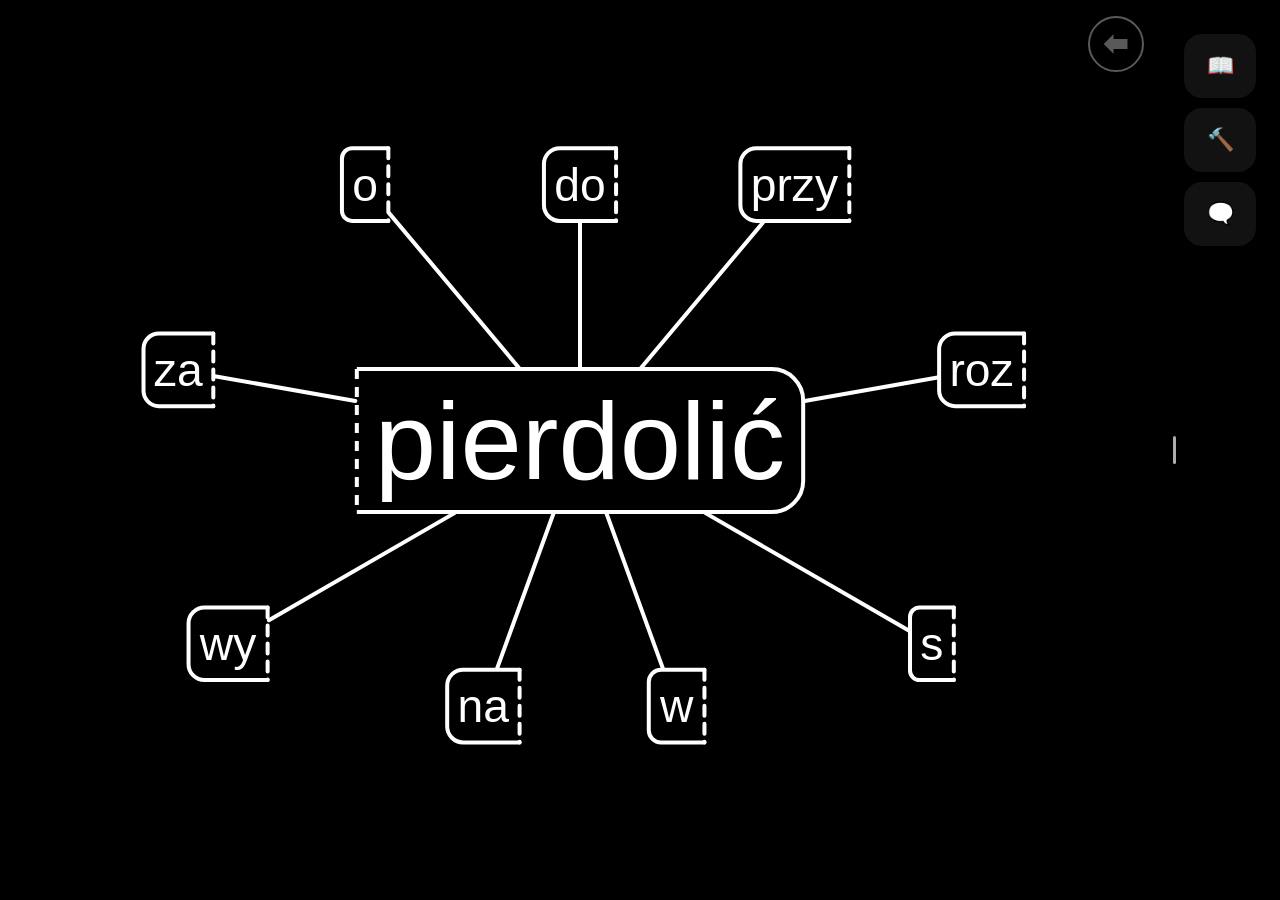
==== index.html @ 29bf18f7 "overhaul design + make responsive" ====
<!doctype html>
<html lang="en">
  <head>
    <meta charset="utf-8">
    <meta name="viewport" content="width=device-width, initial-scale=1">
    <meta name="theme-color" content="#000000">
    <title>Pierdolić</title>
    <style>
      html,
      body {
        width: 100%;
        height: 100%;
        margin: 0;
      }

      body {
        display: flex;
        overflow: hidden;
        background: #000;
      }

      :root {
        --sheet-width: min(560px, calc(100vw - 28px));
        --tray-height: 64px;
        --sheet-tray-gap: 10px;
        --nav-button-size: 56px;
        --visualization-control-gap: 16px;
        --visualization-width: 100vw;
        --visualization-height: 100vh;
      }

      .controls {
        position: fixed;
        top: calc(var(--visualization-control-gap) + env(safe-area-inset-top));
        left: calc(var(--visualization-width) - var(--nav-button-size) - var(--visualization-control-gap));
        z-index: 1;
        display: flex;
        align-items: center;
        gap: 12px;
      }

      .nav-button {
        display: inline-flex;
        align-items: center;
        justify-content: center;
        width: var(--nav-button-size);
        height: var(--nav-button-size);
        padding: 0;
        border: 2px solid #fff;
        border-radius: 999px;
        background: #000;
        color: #fff;
        font: inherit;
        font-size: 34px;
        line-height: 1;
        cursor: pointer;
      }

      .nav-button-icon {
        display: block;
        width: calc(var(--nav-button-size) * 0.46);
        height: calc(var(--nav-button-size) * 0.46);
        background: currentColor;
        -webkit-mask: url("arrow.svg") center / contain no-repeat;
        mask: url("arrow.svg") center / contain no-repeat;
      }

      .nav-button[disabled] {
        opacity: 0.35;
        cursor: default;
      }

      svg {
        width: 100%;
        height: 100%;
        display: block;
        background: #000;
      }

      text {
        fill: #fff;
        font-family: sans-serif;
      }

      .orbit-label-group {
        cursor: pointer;
      }

      .label-stem {
        stroke: #fff;
        stroke-linecap: round;
      }

      .label-badge-fill {
        fill: #000;
      }

      .label-badge-solid {
        fill: none;
        stroke: #fff;
        stroke-width: 4;
        stroke-linecap: round;
        stroke-linejoin: round;
        vector-effect: non-scaling-stroke;
      }

      .label-badge-dashed {
        fill: none;
        stroke: #fff;
        stroke-width: 4;
        stroke-linecap: round;
        stroke-dasharray: 10 8;
        vector-effect: non-scaling-stroke;
      }

      .word-bbox-edge {
        fill: none;
        stroke: #fff;
        stroke-width: 4;
        vector-effect: non-scaling-stroke;
      }

      .word-bbox-gap {
        fill: none;
        stroke: #000;
        stroke-width: 8;
        stroke-linecap: square;
        vector-effect: non-scaling-stroke;
      }

      .debug-shape {
        fill: none;
        pointer-events: none;
        vector-effect: non-scaling-stroke;
      }

      .debug-point {
        pointer-events: none;
        vector-effect: non-scaling-stroke;
      }

      .gloss-sheet {
        position: fixed;
        left: 50%;
        bottom: calc(var(--tray-height) + env(safe-area-inset-bottom) + var(--sheet-tray-gap));
        z-index: 2;
        width: var(--sheet-width);
        max-height: min(34vh, 280px);
        padding: 0 18px 18px;
        border: 2px solid rgba(255, 255, 255, 0.86);
        border-radius: 24px;
        background: rgba(0, 0, 0, 0.88);
        color: #fff;
        box-sizing: border-box;
        display: flex;
        flex-direction: column;
        transform: translateX(-50%);
        transition: transform 180ms ease;
        box-shadow: 0 18px 60px rgba(0, 0, 0, 0.5);
        overflow: hidden;
        will-change: transform;
        -webkit-backdrop-filter: blur(12px);
        backdrop-filter: blur(12px);
      }

      .gloss-sheet.is-peeking {
        transform: translateX(-50%) translateY(calc(100% - 38px));
      }

      .gloss-sheet.is-dragging {
        transition: none;
      }

      .gloss-sheet-handle {
        display: block;
        width: 44px;
        height: 20px;
        margin: 0 auto 14px;
        padding: 0;
        border: 0;
        background: transparent;
        cursor: pointer;
        flex: 0 0 auto;
        position: relative;
        z-index: 4;
        touch-action: none;
        user-select: none;
      }

      .gloss-sheet-handle::before {
        content: "";
        display: block;
        width: 44px;
        height: 4px;
        margin: 8px 0;
        border-radius: 999px;
        background: rgba(255, 255, 255, 0.66);
      }

      .gloss-sheet.is-dragging .gloss-sheet-handle {
        cursor: grabbing;
      }

      .desktop-inspector-toggle,
      .desktop-inspector-nav {
        display: none;
      }

      #gloss-sheet-body {
        min-height: 0;
        overflow-y: auto;
        padding-right: 2px;
      }

      .gloss-list {
        display: grid;
        gap: 8px;
        padding: 0;
        margin: 0;
        list-style: none;
        font: 400 clamp(15px, 4vw, 18px) / 1.35 sans-serif;
      }

      .gloss-list li {
        padding: 9px 11px;
        border: 1px solid rgba(255, 255, 255, 0.2);
        border-radius: 10px;
        background: rgba(255, 255, 255, 0.07);
      }

      .gloss-empty {
        margin: 0;
        color: rgba(255, 255, 255, 0.68);
        font: 400 16px / 1.4 sans-serif;
      }

      .sheet-section-header {
        display: flex;
        align-items: center;
        justify-content: space-between;
        gap: 12px;
        margin: 0 0 12px;
      }

      .sheet-section-title {
        margin: 0;
        font: 700 18px / 1.2 sans-serif;
      }

      .formation-stack {
        display: grid;
        gap: 10px;
        font: 400 clamp(15px, 4vw, 18px) / 1.35 sans-serif;
      }

      .formation-change {
        padding: 11px 12px;
        border: 1px solid rgba(255, 255, 255, 0.2);
        border-radius: 10px;
        background: rgba(255, 255, 255, 0.07);
      }

      .formation-token {
        display: block;
        margin: 0 0 6px;
        font: 700 clamp(22px, 6vw, 30px) / 1.05 sans-serif;
      }

      .formation-explanation {
        margin: 0;
      }

      .formation-extra {
        margin: 8px 0 0;
        color: rgba(255, 255, 255, 0.78);
      }

      .formation-meta {
        margin: 10px 0 0;
        padding-top: 8px;
        border-top: 1px solid rgba(255, 255, 255, 0.14);
        color: rgba(255, 255, 255, 0.62);
        font-size: 13px;
        line-height: 1.35;
      }

      .formation-tags {
        display: flex;
        flex-wrap: wrap;
        gap: 6px;
        margin: 8px 0 0;
      }

      .formation-tag {
        padding: 3px 8px;
        border-radius: 999px;
        background: rgba(255, 255, 255, 0.12);
      }

      .example-stack {
        display: grid;
        gap: 10px;
        font: 400 clamp(15px, 4vw, 18px) / 1.35 sans-serif;
      }

      .example-card {
        padding: 11px 12px;
        border: 1px solid rgba(255, 255, 255, 0.2);
        border-radius: 10px;
        background: rgba(255, 255, 255, 0.07);
      }

      .example-card strong {
        display: block;
        margin: 0 0 8px;
      }

      .example-translation-toggle {
        display: flex;
        flex: 0 0 auto;
        width: 132px;
        margin: 0;
        padding: 2px;
        border: 1px solid rgba(255, 255, 255, 0.78);
        border-radius: 999px;
        box-sizing: border-box;
        background: rgba(255, 255, 255, 0.06);
      }

      .example-translation-option {
        flex: 1 1 0;
        min-height: 24px;
        padding: 0 4px;
        border: 0;
        border-radius: 999px;
        background: transparent;
        color: #fff;
        font-family: sans-serif;
        font-size: 12px;
        font-weight: 700;
        cursor: pointer;
      }

      .example-translation-option.is-active {
        background: #fff;
        color: #000;
      }

      .example-translation-text {
        margin: 0;
        line-height: 1.45;
      }

      .bottom-tray {
        position: fixed;
        left: 0;
        right: 0;
        bottom: 0;
        z-index: 3;
        min-height: calc(var(--tray-height) + env(safe-area-inset-bottom));
        padding: 8px 0 calc(8px + env(safe-area-inset-bottom));
        box-sizing: border-box;
        background: rgba(0, 0, 0, 0.94);
        border-top: 1px solid rgba(255, 255, 255, 0.16);
      }

      .bottom-tray-inner {
        display: flex;
        align-items: center;
        justify-content: space-around;
        width: var(--sheet-width);
        height: 48px;
        margin: 0 auto;
      }

      .tray-icon {
        display: inline-flex;
        align-items: center;
        justify-content: center;
        width: 48px;
        height: 48px;
        padding: 0;
        border: 0;
        border-radius: 999px;
        background: transparent;
        color: #fff;
        font-size: 28px;
        line-height: 1;
        cursor: pointer;
      }

      .tray-icon.is-active {
        background: rgba(255, 255, 255, 0.12);
      }

      .tray-icon[disabled] {
        opacity: 0.45;
        cursor: default;
      }

      @media (max-width: 640px) {
        :root {
          --sheet-width: calc(100vw - 20px);
          --nav-button-size: 48px;
          --visualization-control-gap: 12px;
        }

        .controls {
          gap: 10px;
        }

        .nav-button {
          font-size: 28px;
        }

        .gloss-sheet {
          max-height: 38vh;
          padding: 0 14px 16px;
          border-radius: 20px;
        }
      }

      @media (min-width: 1024px) and (hover: hover) and (pointer: fine) {
        :root {
          --desktop-inspector-width: clamp(380px, 30vw, 520px);
          --desktop-inspector-rail-width: 72px;
          --desktop-inspector-edge-gap: 24px;
          --visualization-sidebar-gap: 24px;
          --visualization-width: calc(
            100vw -
            var(--desktop-inspector-rail-width) -
            var(--desktop-inspector-edge-gap) -
            var(--visualization-sidebar-gap)
          );
        }

        .bottom-tray {
          display: none;
        }

        .gloss-sheet {
          left: auto;
          right: 24px;
          top: var(--desktop-inspector-edge-gap);
          bottom: var(--desktop-inspector-edge-gap);
          width: var(--desktop-inspector-width);
          max-height: none;
          height: auto;
          padding: 0;
          border: 0;
          border-radius: 0;
          background: transparent;
          transform: none;
          transition: width 180ms ease;
          box-shadow: none;
          overflow: visible;
          -webkit-backdrop-filter: none;
          backdrop-filter: none;
        }

        .gloss-sheet.has-desktop-expanded-panel {
          top: var(--desktop-inspector-edge-gap);
          bottom: var(--desktop-inspector-edge-gap);
          height: auto;
        }

        .gloss-sheet.is-peeking,
        .gloss-sheet.is-dragging {
          transform: none;
        }

        .gloss-sheet.is-desktop-dragging {
          transition: none;
        }

        .gloss-sheet-handle {
          display: none;
        }

        .desktop-inspector-toggle {
          position: absolute;
          left: -18px;
          top: 50%;
          transform: translateY(-50%);
          display: flex;
          align-items: center;
          justify-content: center;
          width: 16px;
          height: 64px;
          padding: 0;
          border: 0;
          border-radius: 999px;
          background: transparent;
          color: #fff;
          cursor: pointer;
          touch-action: none;
          user-select: none;
        }

        .desktop-inspector-toggle::before {
          content: "";
          display: block;
          width: 3px;
          height: 28px;
          border-radius: 999px;
          background: rgba(255, 255, 255, 0.68);
        }

        .desktop-inspector-nav {
          display: flex;
          flex: 1 1 auto;
          flex-direction: column;
          gap: 10px;
          min-height: 0;
          height: 100%;
          max-height: none;
          padding: 10px 0;
          box-sizing: border-box;
          overflow: hidden;
        }

        .gloss-sheet.has-desktop-expanded-panel .desktop-inspector-nav {
          height: 100%;
          max-height: none;
        }

        .desktop-inspector-section {
          display: flex;
          flex: 0 0 auto;
          flex-direction: column;
          gap: 0;
          min-height: 0;
          border-radius: 18px;
          background: rgba(255, 255, 255, 0.07);
          box-sizing: border-box;
          overflow: hidden;
          -webkit-backdrop-filter: blur(12px);
          backdrop-filter: blur(12px);
        }

        .desktop-inspector-section.has-expanded {
          flex: 1 1 0;
        }

        .desktop-inspector-header {
          display: flex;
          align-items: center;
          gap: 8px;
          padding: 8px;
        }

        .desktop-inspector-section.has-expanded .desktop-inspector-header {
          background: rgba(255, 255, 255, 0.12);
        }

        .desktop-inspector-tab {
          display: flex;
          align-items: center;
          gap: 12px;
          flex: 1 1 auto;
          width: auto;
          min-height: 48px;
          padding: 0 12px;
          border: 0;
          border-radius: 12px;
          background: transparent;
          color: #fff;
          cursor: pointer;
          text-align: left;
        }

        .desktop-inspector-tab.is-active {
          background: transparent;
        }

        .desktop-inspector-icon {
          display: inline-flex;
          align-items: center;
          justify-content: center;
          flex: 0 0 36px;
          width: 36px;
          height: 36px;
          border-radius: 999px;
          font-size: 22px;
          line-height: 1;
        }

        .desktop-inspector-label {
          overflow: hidden;
          font: 700 15px / 1.2 sans-serif;
          white-space: nowrap;
          opacity: 1;
          transition: opacity 160ms ease;
        }

        .desktop-inspector-actions {
          display: none;
          flex: 0 0 auto;
        }

        .desktop-inspector-section.has-expanded .desktop-inspector-actions {
          display: flex;
        }

        .desktop-inspector-actions .example-translation-toggle {
          width: 126px;
        }

        .desktop-inspector-panel {
          flex: 0 1 auto;
          min-height: 0;
          max-height: 0;
          margin: 0;
          padding: 0 12px;
          opacity: 0;
          overflow: hidden;
          pointer-events: none;
          transition:
            max-height 180ms ease,
            margin 180ms ease,
            opacity 180ms ease;
        }

        .desktop-inspector-panel.is-expanded {
          flex: 1 1 auto;
          max-height: none;
          margin: 0 0 14px;
          padding-top: 10px;
          opacity: 1;
          overflow-y: auto;
          pointer-events: auto;
        }

        .gloss-sheet.is-desktop-collapsed {
          width: var(--desktop-inspector-rail-width);
        }

        .gloss-sheet.is-desktop-collapsed .desktop-inspector-header {
          padding: 8px;
        }

        .gloss-sheet.is-desktop-collapsed .desktop-inspector-tab {
          justify-content: center;
          gap: 0;
          padding: 0;
        }

        .gloss-sheet.is-desktop-collapsed .desktop-inspector-label {
          width: 0;
          opacity: 0;
        }

        .gloss-sheet.is-desktop-collapsed .desktop-inspector-actions {
          display: none;
        }

        .gloss-sheet.is-desktop-collapsed .desktop-inspector-panel,
        #gloss-sheet-body {
          display: none;
        }

        .gloss-list,
        .formation-stack,
        .example-stack {
          font-size: 16px;
        }

        .formation-token {
          font-size: 26px;
        }
      }
    </style>
    <script>
      window.addEventListener("load", async function () {
        var rootVerbNode = {
          variant:
            document.getElementById("hello-stem").textContent.trim() +
            document.getElementById("hello-suffix").textContent.trim(),
          children: []
        };
        var focusedVerbNode = rootVerbNode;
        var orbitEntries = [];
        var midpointBias = 0.5;
        var debugEnabled = false;
        var activeSheetMode = "glosses";
        var exampleTranslationMode = "natural";
        var badgeCornerRadiusRatio = 0.22;
        var glossSheetExpanded = false;
        var desktopInspectorExpanded = false;
        var desktopExpandedModes = {
          glosses: false,
          prefix: false,
          examples: false
        };
        var desktopInspectorDrag = null;
        var desktopInspectorTransitionCleanup = null;
        var ignoreNextDesktopInspectorClick = false;
        var glossSheetDrag = null;
        var glossSheetTransitionCleanup = null;
        var ignoreNextGlossSheetClick = false;
        var lexicalIndex = new Map();
        var prefixGuideIndex = {};
        var debugColors = [
          "#4ddcff",
          "#ffb347",
          "#8dff7a",
          "#ff8fab",
          "#b794f4",
          "#f6e05e",
          "#63b3ed",
          "#f687b3"
        ];
        var lastLayout = null;
        var resizeFrame = null;
        var sheetLayoutFrame = null;

        async function loadVerbData() {
          var response = await fetch("data/reduced-verb-data.json");
          var data;

          if (!response.ok) {
            throw new Error("Failed to load reduced verb data: " + response.status);
          }

          data = await response.json();

          return data;
        }

        async function loadLexicalData() {
          var response = await fetch("data/verb-data.json");
          var data;

          if (!response.ok) {
            throw new Error("Failed to load verb data: " + response.status);
          }

          data = await response.json();

          return data;
        }

        async function loadPrefixGuideData() {
          var response = await fetch("data/prefix-guide.json");
          var data;

          if (!response.ok) {
            throw new Error("Failed to load prefix guide data: " + response.status);
          }

          data = await response.json();

          return data;
        }

        function indexLexicalData(node) {
          if (!node || typeof node !== "object") {
            return;
          }

          if (typeof node.lemma === "string" && node.lemma) {
            lexicalIndex.set(node.lemma, node);
          }

          (Array.isArray(node.children) ? node.children : []).forEach(indexLexicalData);
        }

        function linkVerbTree(node, parentNode) {
          if (!node || typeof node !== "object") {
            return;
          }

          node.parentVerbNode = parentNode || null;

          (Array.isArray(node.children) ? node.children : []).forEach(function (childNode) {
            linkVerbTree(childNode, node);
          });
        }

        function createSvgElement(tagName, attributes) {
          var element = document.createElementNS("http://www.w3.org/2000/svg", tagName);

          Object.keys(attributes).forEach(function (name) {
            element.setAttribute(name, attributes[name]);
          });

          return element;
        }

        function rectFromBBox(bbox) {
          return {
            minX: bbox.x,
            maxX: bbox.x + bbox.width,
            minY: bbox.y,
            maxY: bbox.y + bbox.height
          };
        }

        function getPointOnRay(originX, originY, directionX, directionY, distance) {
          return {
            x: originX + directionX * distance,
            y: originY + directionY * distance
          };
        }

        function getRectExitDistanceFromCenter(directionX, directionY, rect) {
          return getRayExitDistanceFromRect(0, 0, directionX, directionY, rect);
        }

        function getBadgeShapeData(width, height, cornerRadius, orientation, styleVariant) {
          var halfWidth = width / 2;
          var halfHeight = height / 2;
          var radius = Math.min(cornerRadius, halfWidth, halfHeight);
          var left = -halfWidth;
          var right = halfWidth;
          var top = -halfHeight;
          var bottom = halfHeight;
          var isSuffixBadge = orientation === "suffix";

          if (styleVariant === "substitution") {
            return {
              left: left,
              right: right,
              top: top,
              bottom: bottom,
              width: width,
              height: height,
              radius: 0,
              fillPath:
                "M " +
                left +
                " " +
                top +
                " H " +
                right +
                " V " +
                bottom +
                " H " +
                left +
                " Z",
              solidPath: "",
              dashedPath:
                "M " +
                left +
                " " +
                top +
                " H " +
                right +
                " M " +
                left +
                " " +
                bottom +
                " H " +
                right,
              fitRect: {
                minX: left,
                maxX: right,
                minY: top,
                maxY: bottom
              },
              collisionRadius: Math.sqrt(width * width + height * height) / 2
            };
          }

          if (styleVariant === "substitution-terminal") {
            return {
              left: left,
              right: right,
              top: top,
              bottom: bottom,
              width: width,
              height: height,
              radius: radius,
              fillPath:
                "M " +
                left +
                " " +
                top +
                " H " +
                (right - radius) +
                " A " +
                radius +
                " " +
                radius +
                " 0 0 1 " +
                right +
                " " +
                (top + radius) +
                " V " +
                (bottom - radius) +
                " A " +
                radius +
                " " +
                radius +
                " 0 0 1 " +
                (right - radius) +
                " " +
                bottom +
                " H " +
                left +
                " Z",
              solidPath:
                "M " +
                (right - radius) +
                " " +
                top +
                " A " +
                radius +
                " " +
                radius +
                " 0 0 1 " +
                right +
                " " +
                (top + radius) +
                " V " +
                (bottom - radius) +
                " A " +
                radius +
                " " +
                radius +
                " 0 0 1 " +
                (right - radius) +
                " " +
                bottom,
              dashedPath:
                "M " +
                left +
                " " +
                top +
                " H " +
                (right - radius) +
                " M " +
                left +
                " " +
                bottom +
                " H " +
                (right - radius),
              fitRect: {
                minX: left,
                maxX: right,
                minY: top,
                maxY: bottom
              },
              collisionRadius: Math.sqrt(width * width + height * height) / 2
            };
          }

          return {
            left: left,
            right: right,
            top: top,
            bottom: bottom,
            width: width,
            height: height,
            radius: radius,
            fillPath: isSuffixBadge
              ? "M " +
                left +
                " " +
                top +
                " H " +
                (right - radius) +
                " A " +
                radius +
                " " +
                radius +
                " 0 0 1 " +
                right +
                " " +
                (top + radius) +
                " V " +
                (bottom - radius) +
                " A " +
                radius +
                " " +
                radius +
                " 0 0 1 " +
                (right - radius) +
                " " +
                bottom +
                " H " +
                left +
                " Z"
              : "M " +
                (left + radius) +
                " " +
                top +
                " H " +
                right +
                " V " +
                bottom +
                " H " +
                (left + radius) +
                " A " +
                radius +
                " " +
                radius +
                " 0 0 1 " +
                left +
                " " +
                (bottom - radius) +
                " V " +
                (top + radius) +
                " A " +
                radius +
                " " +
                radius +
                " 0 0 1 " +
                (left + radius) +
                " " +
                top +
                " Z",
            solidPath: isSuffixBadge
              ? "M " +
                left +
                " " +
                top +
                " H " +
                (right - radius) +
                " A " +
                radius +
                " " +
                radius +
                " 0 0 1 " +
                right +
                " " +
                (top + radius) +
                " V " +
                (bottom - radius) +
                " A " +
                radius +
                " " +
                radius +
                " 0 0 1 " +
                (right - radius) +
                " " +
                bottom +
                " H " +
                left
              : "M " +
                right +
                " " +
                top +
                " H " +
                (left + radius) +
                " A " +
                radius +
                " " +
                radius +
                " 0 0 0 " +
                left +
                " " +
                (top + radius) +
                " V " +
                (bottom - radius) +
                " A " +
                radius +
                " " +
                radius +
                " 0 0 0 " +
                (left + radius) +
                " " +
                bottom +
                " H " +
                right,
            dashedPath: isSuffixBadge
              ? "M " + left + " " + top + " V " + bottom
              : "M " + right + " " + top + " V " + bottom,
            fitRect: {
              minX: left,
              maxX: right,
              minY: top,
              maxY: bottom
            },
            collisionRadius: Math.sqrt(width * width + height * height) / 2
          };
        }

        function clamp(value, min, max) {
          return Math.min(max, Math.max(min, value));
        }

        function usesDesktopInspectorLayout() {
          return window.matchMedia &&
            window.matchMedia("(min-width: 1024px) and (hover: hover) and (pointer: fine)").matches;
        }

        // Find how far a ray can travel before it exits a rectangle.
        function getRayExitDistanceFromRect(originX, originY, directionX, directionY, rect) {
          var candidates = [];

          if (directionX > 0) {
            candidates.push((rect.maxX - originX) / directionX);
          } else if (directionX < 0) {
            candidates.push((rect.minX - originX) / directionX);
          }

          if (directionY > 0) {
            candidates.push((rect.maxY - originY) / directionY);
          } else if (directionY < 0) {
            candidates.push((rect.minY - originY) / directionY);
          }

          return Math.min.apply(
            null,
            candidates.filter(function (value) {
              return value >= 0;
            })
          );
        }

        function getRayExitDistanceFromEllipse(directionX, directionY, radiusX, radiusY) {
          return 1 / Math.sqrt(
            (directionX * directionX) / (radiusX * radiusX) +
              (directionY * directionY) / (radiusY * radiusY)
          );
        }

        function constrainLowerBound(bounds, coefficient, value) {
          if (coefficient > 0) {
            bounds.min = Math.max(bounds.min, value / coefficient);
          } else if (coefficient < 0) {
            bounds.max = Math.min(bounds.max, value / coefficient);
          } else if (value > 0) {
            bounds.invalid = true;
          }
        }

        function constrainUpperBound(bounds, coefficient, value) {
          if (coefficient > 0) {
            bounds.max = Math.min(bounds.max, value / coefficient);
          } else if (coefficient < 0) {
            bounds.min = Math.max(bounds.min, value / coefficient);
          } else if (value < 0) {
            bounds.invalid = true;
          }
        }

        function normalizePrefix(prefix) {
          return typeof prefix === "string" ? prefix.replace(/-$/, "") : "";
        }

        function normalizePrefixGuideKey(prefix) {
          var token = typeof prefix === "string" ? prefix.trim() : "";

          if (!token) {
            return "";
          }

          if (token === "s" || token === "s-" || token === "z" || token === "z-") {
            return "s-/z-";
          }

          return token.charAt(token.length - 1) === "-" ? token : token + "-";
        }

        function normalizeSuffix(suffix) {
          return typeof suffix === "string" ? suffix.replace(/^-/, "") : "";
        }

        function formatSuffixLabel(suffix) {
          if (typeof suffix !== "string" || !suffix) {
            return "";
          }

          return suffix.charAt(0) === "-" ? suffix : "-" + suffix;
        }

        function getNodeBaseWord(node) {
          var suffix;
          var reflexiveSuffix;

          if (!node || typeof node !== "object") {
            return "";
          }

          if (typeof node.stem === "string" && node.stem) {
            suffix = normalizeSuffix(node.suffix);

            return node.stem + suffix;
          }

          if (typeof node.variant === "string" && node.variant) {
            reflexiveSuffix = node.reflexiveTarget ? " " + node.reflexiveTarget : "";

            return reflexiveSuffix && node.variant.slice(-reflexiveSuffix.length) === reflexiveSuffix
              ? node.variant.slice(0, -reflexiveSuffix.length)
              : node.variant;
          }

          return "";
        }

        function getNodeVariant(node) {
          var baseWord = getNodeBaseWord(node);

          return baseWord + (node && node.reflexiveTarget ? " " + node.reflexiveTarget : "");
        }

        function getNodePrefix(node) {
          return normalizePrefix(node && node.prefix);
        }

        function areReflexivePairVariants(firstNode, secondNode) {
          return Boolean(
            firstNode &&
              secondNode &&
              getNodePrefix(firstNode) === getNodePrefix(secondNode) &&
              normalizeSuffix(firstNode && firstNode.suffix) ===
                normalizeSuffix(secondNode && secondNode.suffix) &&
              getNodeBaseWord(firstNode) === getNodeBaseWord(secondNode) &&
              (firstNode.reflexiveTarget || "") !== (secondNode.reflexiveTarget || "")
          );
        }

        function hasSuffixSubstitution(node) {
          return Boolean(
            node &&
              node.suffixSubstitution &&
              typeof node.suffixSubstitution.to === "string"
          );
        }

        function isLeafVerbNode(node) {
          return !Array.isArray(node && node.children) || node.children.length === 0;
        }

        function hasTrailingReflexiveToken(node) {
          return Boolean(node && node.reflexiveTarget);
        }

        function isSubstitutionBadge(entry) {
          return (
            entry &&
            (entry.badgeStyle === "substitution" ||
              entry.badgeStyle === "substitution-terminal")
          );
        }

        function getTransitionDetails(parentNode, childNode) {
          var parentPrefix = getNodePrefix(parentNode);
          var childPrefix = getNodePrefix(childNode);
          var labelParts = [];
          var suffixLabel = "";
          var hasPrefixChange = false;
          var hasSuffixChange = false;
          var hasReflexiveChange = false;
          var isSubstitution = hasSuffixSubstitution(childNode);
          var isTerminalSubstitution =
            isSubstitution &&
            isLeafVerbNode(childNode) &&
            !hasTrailingReflexiveToken(childNode);
          var label;

          if (childPrefix && childPrefix !== parentPrefix) {
            hasPrefixChange = true;
            labelParts.push(childPrefix);
          }

          if (isSubstitution) {
            suffixLabel = formatSuffixLabel(childNode.suffixSubstitution.to);
          } else if (parentNode && childNode && parentNode.suffix !== childNode.suffix) {
            suffixLabel = formatSuffixLabel(childNode && childNode.suffix);
          }

          if (suffixLabel) {
            hasSuffixChange = true;
            labelParts.push(suffixLabel);
          }

          if (
            childNode &&
            childNode.reflexiveTarget &&
            childNode.reflexiveTarget !== (parentNode && parentNode.reflexiveTarget)
          ) {
            hasReflexiveChange = true;
            labelParts.push(childNode.reflexiveTarget);
          }

          label = labelParts.join(" ").trim() || getNodeVariant(childNode);
          return {
            label: label,
            badgeOrientation:
              !hasPrefixChange && (hasSuffixChange || hasReflexiveChange) ? "suffix" : "prefix",
            badgeStyle: isSubstitution
              ? isTerminalSubstitution
                ? "substitution-terminal"
                : "substitution"
              : "default"
          };
        }

        function isVerbNodePartOfReflexivePair(node) {
          var parentNode = getParentVerbNode(node);
          var childNodes = Array.isArray(node && node.children) ? node.children : [];

          if (parentNode && areReflexivePairVariants(parentNode, node)) {
            return true;
          }

          return childNodes.some(function (childNode) {
            return areReflexivePairVariants(node, childNode);
          });
        }

        function getParentOrbitEntry(node) {
          var parentNode = getParentVerbNode(node);
          var reverseSuffix;

          if (
            !parentNode ||
            !hasSuffixSubstitution(node) ||
            !isVerbNodePartOfReflexivePair(parentNode)
          ) {
            return null;
          }

          reverseSuffix =
            node &&
            node.suffixSubstitution &&
            typeof node.suffixSubstitution.from === "string"
              ? node.suffixSubstitution.from
              : parentNode && parentNode.suffix;

          if (!reverseSuffix) {
            return null;
          }

          return {
            node: parentNode,
            label: formatSuffixLabel(reverseSuffix),
            badgeOrientation: "suffix",
            badgeStyle: hasTrailingReflexiveToken(parentNode)
              ? "substitution"
              : "substitution-terminal"
          };
        }

        function getOrbitEntries(node) {
          var childEntries = (Array.isArray(node && node.children) ? node.children : [])
            .map(function (childNode) {
              var transition = getTransitionDetails(node, childNode);

              return {
                node: childNode,
                label: transition.label,
                badgeOrientation: transition.badgeOrientation,
                badgeStyle: transition.badgeStyle
              };
            })
            .filter(function (entry) {
              return Boolean(entry.label);
            });
          var parentEntry = getParentOrbitEntry(node);

          return parentEntry ? [parentEntry].concat(childEntries) : childEntries;
        }

        function getParentVerbNode(node) {
          return node && node.parentVerbNode ? node.parentVerbNode : null;
        }

        function getCenterWordBorderState() {
          var leftAttachment = orbitEntries.some(function (entry) {
            return entry.badgeOrientation === "prefix";
          });
          var rightOuterAttachment = orbitEntries.some(function (entry) {
            return entry.badgeOrientation === "suffix" && !isSubstitutionBadge(entry);
          });
          var substitutionAttachment = orbitEntries.some(function (entry) {
            return isSubstitutionBadge(entry);
          });

          return {
            leftAttachment: leftAttachment,
            rightOuterAttachment: rightOuterAttachment,
            substitutionAttachment: substitutionAttachment
          };
        }

        function getRoundedRectOutlinePath(left, top, right, bottom, radius) {
          return (
            "M " +
            (left + radius) +
            " " +
            top +
            " H " +
            (right - radius) +
            " A " +
            radius +
            " " +
            radius +
            " 0 0 1 " +
            right +
            " " +
            (top + radius) +
            " V " +
            (bottom - radius) +
            " A " +
            radius +
            " " +
            radius +
            " 0 0 1 " +
            (right - radius) +
            " " +
            bottom +
            " H " +
            (left + radius) +
            " A " +
            radius +
            " " +
            radius +
            " 0 0 1 " +
            left +
            " " +
            (bottom - radius) +
            " V " +
            (top + radius) +
            " A " +
            radius +
            " " +
            radius +
            " 0 0 1 " +
            (left + radius) +
            " " +
            top
          );
        }

        function getCenterWordBorderShapeData(width, height, cornerRadius, borderState) {
          var leftAttachment = borderState.leftAttachment;
          var rightOuterAttachment = borderState.rightOuterAttachment;
          var halfWidth = width / 2;
          var halfHeight = height / 2;
          var radius = Math.min(cornerRadius, halfWidth, halfHeight);
          var left = -halfWidth;
          var right = halfWidth;
          var top = -halfHeight;
          var bottom = halfHeight;
          var baseBadgeShape;
          var solidPath;
          var dashedPaths = [];

          if (leftAttachment && rightOuterAttachment) {
            solidPath =
              "M " +
              left +
              " " +
              top +
              " H " +
              right +
              " M " +
              left +
              " " +
              bottom +
              " H " +
              right;
            dashedPaths.push("M " + left + " " + top + " V " + bottom);
            dashedPaths.push("M " + right + " " + top + " V " + bottom);
          } else if (leftAttachment) {
            baseBadgeShape = getBadgeShapeData(width, height, radius, "suffix");
            solidPath = baseBadgeShape.solidPath;
            dashedPaths.push(baseBadgeShape.dashedPath);
          } else if (rightOuterAttachment) {
            baseBadgeShape = getBadgeShapeData(width, height, radius, "prefix");
            solidPath = baseBadgeShape.solidPath;
            dashedPaths.push(baseBadgeShape.dashedPath);
          } else {
            solidPath = getRoundedRectOutlinePath(left, top, right, bottom, radius);
          }

          return {
            solidPath: solidPath,
            dashedPaths: dashedPaths
          };
        }

        function updateBackButton() {
          var backButton = document.getElementById("back-button");
          var hasParent = Boolean(getParentVerbNode(focusedVerbNode));

          backButton.disabled = !hasParent;
        }

        function getFocusedLexicalNode() {
          return getLexicalNodeForVerbNode(focusedVerbNode);
        }

        function getLexicalNodeForVerbNode(node) {
          return lexicalIndex.get(getNodeVariant(node)) || null;
        }

        function getPrefixGuide(prefix) {
          var key = normalizePrefixGuideKey(prefix);
          var guide = key ? prefixGuideIndex[key] : null;
          var result;

          if (!guide) {
            return null;
          }

          result = {};
          Object.keys(guide).forEach(function (name) {
            result[name] = guide[name];
          });
          result.key = key;

          return result;
        }

        function updateTrayButtons() {
          var isDesktopLayout = usesDesktopInspectorLayout();

          Array.prototype.forEach.call(
            document.querySelectorAll("[data-sheet-mode]"),
            function (button) {
              var mode = button.getAttribute("data-sheet-mode");
              var isInspectorTab = button.hasAttribute("data-inspector-tab");
              var isActive = isDesktopLayout && isInspectorTab
                ? desktopInspectorExpanded && Boolean(desktopExpandedModes[mode])
                : mode === activeSheetMode;
              var isExpanded = isDesktopLayout &&
                isInspectorTab &&
                desktopInspectorExpanded &&
                Boolean(desktopExpandedModes[mode]);

              button.classList.toggle("is-active", isActive);
              button.classList.toggle("is-expanded", isExpanded);
              button.setAttribute("aria-pressed", String(isActive));

              if (isInspectorTab) {
                button.setAttribute("aria-expanded", String(isExpanded));
              }
            }
          );
        }

        function updateDesktopInspectorState() {
          var sheet = document.getElementById("gloss-sheet");
          var toggle = document.getElementById("desktop-inspector-toggle");
          var isDesktopLayout = usesDesktopInspectorLayout();
          var hasExpandedPanel = false;

          sheet.classList.toggle("is-desktop-collapsed", isDesktopLayout && !desktopInspectorExpanded);
          sheet.classList.toggle("is-desktop-expanded", isDesktopLayout && desktopInspectorExpanded);

          Array.prototype.forEach.call(
            document.querySelectorAll("[data-inspector-panel]"),
            function (panel) {
              var mode = panel.getAttribute("data-inspector-panel");
              var section = document.querySelector('[data-inspector-section="' + mode + '"]');
              var isExpanded = isDesktopLayout &&
                desktopInspectorExpanded &&
                Boolean(desktopExpandedModes[mode]);

              hasExpandedPanel = hasExpandedPanel || isExpanded;
              panel.classList.toggle("is-expanded", isExpanded);
              panel.setAttribute("aria-hidden", String(!isExpanded));

              if (section) {
                section.classList.toggle("has-expanded", isExpanded);
              }
            }
          );

          sheet.classList.toggle("has-desktop-expanded-panel", hasExpandedPanel);

          if (toggle) {
            toggle.setAttribute("aria-expanded", String(isDesktopLayout && desktopInspectorExpanded));
            toggle.setAttribute(
              "aria-label",
              isDesktopLayout && desktopInspectorExpanded
                ? "Collapse inspector"
                : "Expand inspector"
            );
          }
        }

        function renderDetailSheet(shouldResetScroll) {
          var sheet = document.getElementById("gloss-sheet");
          var body = document.getElementById("gloss-sheet-body");
          var lemma = getCurrentWordText();

          body.textContent = "";
          if (shouldResetScroll !== false) {
            body.scrollTop = 0;
          }
          updateTrayButtons();

          if (activeSheetMode === "prefix") {
            renderFormationCard(body, lemma, {
              omitHeader: false
            });
            sheet.setAttribute("aria-label", lemma + " prefix lens");
          } else if (activeSheetMode === "examples") {
            renderExamplesCard(body, lemma, {
              omitHeader: false
            });
            sheet.setAttribute("aria-label", lemma + " examples");
          } else {
            renderGlossesCard(body, lemma, {
              omitHeader: false
            });
            sheet.setAttribute("aria-label", lemma + " glosses");
          }

          renderDesktopInspectorPanels(shouldResetScroll);
          updateDesktopInspectorState();
        }

        function renderDesktopInspectorPanels(shouldResetScroll) {
          var lemma = getCurrentWordText();
          var exampleActions = document.querySelector('[data-inspector-actions="examples"]');

          if (exampleActions) {
            exampleActions.textContent = "";
            exampleActions.appendChild(createExampleTranslationToggle());
          }

          Array.prototype.forEach.call(
            document.querySelectorAll("[data-inspector-panel]"),
            function (panel) {
              var mode = panel.getAttribute("data-inspector-panel");

              panel.textContent = "";
              if (shouldResetScroll !== false) {
                panel.scrollTop = 0;
              }

              if (mode === "prefix") {
                renderFormationCard(panel, lemma, {
                  omitHeader: true
                });
              } else if (mode === "examples") {
                renderExamplesCard(panel, lemma, {
                  omitHeader: true,
                  omitTranslationToggle: true
                });
              } else {
                renderGlossesCard(panel, lemma, {
                  omitHeader: true
                });
              }
            }
          );
        }

        function appendSheetHeader(body, titleText, trailingNode) {
          var header = document.createElement("div");
          var title = document.createElement("h2");

          header.className = "sheet-section-header " + (trailingNode ? "has-trailing" : "is-title-only");
          title.className = "sheet-section-title";
          title.textContent = titleText;
          header.appendChild(title);

          if (trailingNode) {
            header.appendChild(trailingNode);
          }

          body.appendChild(header);
        }

        function renderGlossesCard(body, lemma, options) {
          var lexicalNode = getFocusedLexicalNode();
          var glosses = lexicalNode && Array.isArray(lexicalNode.glosses)
            ? lexicalNode.glosses
            : [];

          if (!options || !options.omitHeader) {
            appendSheetHeader(body, "Definitions");
          }

          if (!glosses.length) {
            var emptyMessage = document.createElement("p");

            emptyMessage.className = "gloss-empty";
            emptyMessage.textContent = "No glosses available yet.";
            body.appendChild(emptyMessage);

            return;
          }

          var list = document.createElement("ul");

          list.className = "gloss-list";
          glosses.forEach(function (gloss) {
            var item = document.createElement("li");

            item.textContent = gloss;
            list.appendChild(item);
          });

          body.appendChild(list);
        }

        function renderExamplesCard(body, lemma, options) {
          var lexicalNode = getFocusedLexicalNode();
          var examples = lexicalNode && Array.isArray(lexicalNode.examples)
            ? lexicalNode.examples
            : [];
          var stack;

          if (!options || !options.omitHeader) {
            appendSheetHeader(body, "Examples", createExampleTranslationToggle());
          } else if (!options.omitTranslationToggle) {
            body.appendChild(createExampleTranslationToggle());
          }

          if (!examples.length) {
            var emptyMessage = document.createElement("p");

            emptyMessage.className = "gloss-empty";
            emptyMessage.textContent = "No examples available yet.";
            body.appendChild(emptyMessage);

            return;
          }

          stack = document.createElement("div");
          stack.className = "example-stack";
          examples.forEach(function (example) {
            stack.appendChild(renderExampleCard(example));
          });

          body.appendChild(stack);
        }

        function renderExampleCard(example) {
          var card = document.createElement("article");
          var polish = document.createElement("strong");
          var translation;

          card.className = "example-card";
          polish.textContent = example && example.polish ? example.polish : "Example";
          card.appendChild(polish);
          translation = renderExampleTranslation(example);

          if (translation) {
            card.appendChild(translation);
          }

          return card;
        }

        function getExampleTranslationText(example) {
          if (!example || typeof example !== "object") {
            return "";
          }

          if (exampleTranslationMode === "literal" && example.literalEnglish) {
            return example.literalEnglish;
          }

          if (exampleTranslationMode === "natural" && example.naturalEnglish) {
            return example.naturalEnglish;
          }

          return example.naturalEnglish || example.literalEnglish || "";
        }

        function renderExampleTranslation(example) {
          var value = getExampleTranslationText(example);
          var text;

          if (!value) {
            return null;
          }

          text = document.createElement("p");
          text.className = "example-translation-text";
          text.textContent = value;

          return text;
        }

        function createExampleTranslationToggle() {
          var translations = {
            literal: true,
            natural: true
          };
          var modes = [
            { key: "literal", label: "Literal" },
            { key: "natural", label: "Natural" }
          ];
          var availableModes = modes.filter(function (mode) {
            return Boolean(translations[mode.key]);
          });
          var toggle;

          toggle = document.createElement("div");
          toggle.className = "example-translation-toggle";
          toggle.setAttribute("role", "group");
          toggle.setAttribute("aria-label", "Translation style");

          function setTranslationMode(modeKey) {
            exampleTranslationMode = modeKey;
            Array.prototype.forEach.call(
              toggle.querySelectorAll(".example-translation-option"),
              function (button) {
                var isActive = button.getAttribute("data-translation-mode") === exampleTranslationMode;

                button.classList.toggle("is-active", isActive);
                button.setAttribute("aria-pressed", String(isActive));
              }
            );
          }

          modes.forEach(function (mode) {
            var button = document.createElement("button");

            button.className = "example-translation-option";
            button.type = "button";
            button.textContent = mode.label;
            button.setAttribute("data-translation-mode", mode.key);
            button.setAttribute("aria-pressed", "false");
            button.addEventListener("click", function () {
              setTranslationMode(mode.key);
              renderDetailSheet(false);
            });
            toggle.appendChild(button);
          });

          setTranslationMode(exampleTranslationMode);

          return toggle;
        }

        function renderFormationCard(body, lemma, options) {
          var changes = getFormationChangeStack(focusedVerbNode);
          var stack;

          if (!options || !options.omitHeader) {
            appendSheetHeader(body, "Formation");
          }

          if (!changes.length) {
            var emptyMessage = document.createElement("p");

            emptyMessage.className = "gloss-empty";
            emptyMessage.textContent = "No added pieces yet. Choose a prefix to inspect how the form changes.";
            body.appendChild(emptyMessage);
            return;
          }

          stack = document.createElement("div");
          stack.className = "formation-stack";
          changes.forEach(function (change) {
            stack.appendChild(renderFormationChange(change));
          });
          body.appendChild(stack);
        }

        function getFormationChangeStack(node) {
          var changes = [];
          var currentNode = node;
          var parentNode;

          while (currentNode && getParentVerbNode(currentNode)) {
            parentNode = getParentVerbNode(currentNode);
            getFormationChangesBetween(parentNode, currentNode).forEach(function (change) {
              changes.push(change);
            });
            currentNode = parentNode;
          }

          return changes;
        }

        function getFormationChangesBetween(parentNode, childNode) {
          var changes = [];
          var parentPrefix = getNodePrefix(parentNode);
          var childPrefix = getNodePrefix(childNode);
          var childLexicalNode = getLexicalNodeForVerbNode(childNode);
          var derivation = childLexicalNode && childLexicalNode.derivation
            ? childLexicalNode.derivation
            : "";
          var aspect = childLexicalNode && childLexicalNode.aspect ? childLexicalNode.aspect : "";
          var substitution = childNode && childNode.suffixSubstitution
            ? childNode.suffixSubstitution
            : null;

          if (
            childNode &&
            childNode.reflexiveTarget &&
            childNode.reflexiveTarget !== (parentNode && parentNode.reflexiveTarget)
          ) {
            changes.push(createReflexiveFormationChange(childNode, derivation, aspect));
          }

          if (substitution && substitution.from && substitution.to) {
            changes.push(createSuffixFormationChange(parentNode, childNode, derivation, aspect));
          } else if (parentNode && childNode && parentNode.suffix !== childNode.suffix && childNode.suffix) {
            changes.push(createSimpleSuffixFormationChange(childNode, derivation, aspect));
          }

          if (childPrefix && childPrefix !== parentPrefix) {
            changes.push(createPrefixFormationChange(childPrefix, derivation, aspect));
          }

          return changes;
        }

        function createPrefixFormationChange(prefixToken, derivation, aspect) {
          var prefixGuide = getPrefixGuide(prefixToken);
          var displayToken = prefixGuide ? prefixGuide.label : formatPrefixLabel(prefixToken);
          var change = {
            token: displayToken,
            explanation: prefixGuide
              ? prefixGuide.coreIdea
              : "This piece is added before the root. No general guide note has been added for it yet.",
            extras: [],
            tags: prefixGuide && Array.isArray(prefixGuide.outcomes) ? prefixGuide.outcomes : [],
            meta: []
          };

          if (prefixGuide && prefixGuide.exampleLemma && prefixGuide.exampleGloss) {
            change.extras.push("Common example: " + prefixGuide.exampleLemma + " = " + prefixGuide.exampleGloss + ".");
          }

          if (prefixGuide && prefixGuide.pfvEffect) {
            change.meta.push("Prefix aspect tendency: " + prefixGuide.pfvEffect + ".");
          }

          appendAdvancedFormationNotes(change, derivation, aspect);

          return change;
        }

        function createSuffixFormationChange(parentNode, childNode, derivation, aspect) {
          var substitution = childNode.suffixSubstitution;
          var parentStem = parentNode && parentNode.stem ? parentNode.stem : "";
          var currentStem = childNode && childNode.stem ? childNode.stem : "";
          var change = {
            token: formatSuffixLabel(substitution.to),
            explanation: "This ending usually points to an imperfective partner: ongoing, repeated, or habitual action.",
            extras: [
              "Visible change: " + formatSuffixLabel(substitution.from) + " becomes " + formatSuffixLabel(substitution.to) + "."
            ],
            tags: [],
            meta: []
          };

          if (parentStem && currentStem && parentStem !== currentStem) {
            change.extras.push("The stem also shifts: " + parentStem + "- becomes " + currentStem + "-.");
          }

          appendAdvancedFormationNotes(change, derivation, aspect);

          return change;
        }

        function createSimpleSuffixFormationChange(childNode, derivation, aspect) {
          var change = {
            token: formatSuffixLabel(childNode.suffix),
            explanation: "This ending helps make the displayed infinitive form.",
            extras: [],
            tags: [],
            meta: []
          };

          appendAdvancedFormationNotes(change, derivation, aspect);

          return change;
        }

        function createReflexiveFormationChange(childNode, derivation, aspect) {
          var change = {
            token: childNode.reflexiveTarget,
            explanation: "This marker changes the verb into a self-involved, event-like, or idiomatic form. It often does not mean literal self-action.",
            extras: ["Read it as part of the whole expression, not as a detachable English word."],
            tags: [],
            meta: []
          };

          appendAdvancedFormationNotes(change, derivation, aspect);

          return change;
        }

        function appendAdvancedFormationNotes(change, derivation, aspect) {
          if (aspect) {
            change.meta.push("Aspect: " + formatAspectLabel(aspect) + ".");
          }

          if (derivation) {
            change.meta.push("Advanced label: " + derivation + ".");
          }
        }

        function renderFormationChange(change) {
          var card = document.createElement("article");
          var token = document.createElement("h3");
          var explanation = document.createElement("p");

          card.className = "formation-change";
          token.className = "formation-token";
          explanation.className = "formation-explanation";
          token.textContent = change.token;
          explanation.textContent = change.explanation;
          card.appendChild(token);
          card.appendChild(explanation);

          (change.extras || []).forEach(function (extra) {
            var extraNode = document.createElement("p");

            extraNode.className = "formation-extra";
            extraNode.textContent = extra;
            card.appendChild(extraNode);
          });

          if (change.tags && change.tags.length) {
            card.appendChild(renderFormationTags(change.tags));
          }

          if (change.meta && change.meta.length) {
            card.appendChild(renderFormationMeta(change.meta));
          }

          return card;
        }

        function renderFormationTags(tags) {
          var list = document.createElement("div");

          list.className = "formation-tags";
          tags.forEach(function (tagText) {
            var tag = document.createElement("span");

            tag.className = "formation-tag";
            tag.textContent = tagText;
            list.appendChild(tag);
          });

          return list;
        }

        function renderFormationMeta(metaItems) {
          var meta = document.createElement("p");

          meta.className = "formation-meta";
          meta.textContent = metaItems.join(" ");

          return meta;
        }

        function formatPrefixLabel(prefixToken) {
          if (!prefixToken) {
            return "";
          }

          return prefixToken.charAt(prefixToken.length - 1) === "-"
            ? prefixToken
            : prefixToken + "-";
        }

        function formatAspectLabel(aspect) {
          if (aspect === "perfective") {
            return "Perfective";
          }

          if (aspect === "imperfective") {
            return "Imperfective";
          }

          return aspect || "Unspecified";
        }

        function setDesktopInspectorMode(mode) {
          if (!desktopInspectorExpanded) {
            desktopInspectorExpanded = true;
            desktopExpandedModes.glosses = false;
            desktopExpandedModes.prefix = false;
            desktopExpandedModes.examples = false;
          }

          activeSheetMode = mode;
          desktopExpandedModes[mode] = !desktopExpandedModes[mode];
          renderDetailSheet(false);
          animateDesktopInspectorLayout();
          scheduleRender();
        }

        function collapseDesktopInspectorPanels() {
          desktopExpandedModes.glosses = false;
          desktopExpandedModes.prefix = false;
          desktopExpandedModes.examples = false;
        }

        function toggleDesktopInspector() {
          if (!usesDesktopInspectorLayout()) {
            return;
          }

          settleDesktopInspector(!desktopInspectorExpanded);
        }

        function setActiveSheetMode(mode) {
          if (usesDesktopInspectorLayout()) {
            setDesktopInspectorMode(mode);
            return;
          }

          activeSheetMode = mode;
          renderDetailSheet();
          settleGlossSheet(true);
        }

        function updateGlossSheetState() {
          var sheet = document.getElementById("gloss-sheet");
          var handle = document.getElementById("gloss-sheet-handle");

          sheet.classList.toggle("is-peeking", !glossSheetExpanded);
          handle.setAttribute("aria-expanded", String(glossSheetExpanded));
          handle.setAttribute(
            "aria-label",
            glossSheetExpanded ? "Hide glosses" : "Show glosses"
          );
        }

        function clampValue(value, min, max) {
          return Math.min(Math.max(value, min), max);
        }

        function formatGlossSheetTransform(offsetY) {
          return "translateX(-50%) translateY(" + offsetY + "px)";
        }

        function getGlossSheetCollapsedOffset() {
          var sheet = document.getElementById("gloss-sheet");
          var visiblePeekHeight = 38;

          return Math.max(0, sheet.offsetHeight - visiblePeekHeight);
        }

        function getCurrentGlossSheetOffset() {
          var sheet = document.getElementById("gloss-sheet");
          var transform = window.getComputedStyle(sheet).transform;
          var values;

          if (!transform || transform === "none") {
            return glossSheetExpanded ? 0 : getGlossSheetCollapsedOffset();
          }

          values = transform.match(/matrix3d\((.+)\)/);

          if (values) {
            return Number(values[1].split(",")[13]) || 0;
          }

          values = transform.match(/matrix\((.+)\)/);

          if (values) {
            return Number(values[1].split(",")[5]) || 0;
          }

          return glossSheetExpanded ? 0 : getGlossSheetCollapsedOffset();
        }

        function clearGlossSheetTransitionCleanup(sheet) {
          if (!glossSheetTransitionCleanup) {
            return;
          }

          sheet.removeEventListener("transitionend", glossSheetTransitionCleanup);
          glossSheetTransitionCleanup = null;
          stopSheetLayoutAnimation();
        }

        function startSheetLayoutAnimation() {
          if (sheetLayoutFrame !== null) {
            return;
          }

          function tick() {
            renderClockLabels();
            sheetLayoutFrame = requestAnimationFrame(tick);
          }

          sheetLayoutFrame = requestAnimationFrame(tick);
        }

        function stopSheetLayoutAnimation() {
          if (sheetLayoutFrame === null) {
            return;
          }

          cancelAnimationFrame(sheetLayoutFrame);
          sheetLayoutFrame = null;
        }

        function getDesktopInspectorExpandedWidth() {
          return clampValue(window.innerWidth * 0.3, 380, 520);
        }

        function getDesktopInspectorCollapsedWidth() {
          return 72;
        }

        function getCurrentDesktopInspectorWidth() {
          var sheet = document.getElementById("gloss-sheet");
          var rect = sheet.getBoundingClientRect();

          return rect.width || (
            desktopInspectorExpanded
              ? getDesktopInspectorExpandedWidth()
              : getDesktopInspectorCollapsedWidth()
          );
        }

        function clearDesktopInspectorTransitionCleanup(sheet) {
          if (!desktopInspectorTransitionCleanup) {
            return;
          }

          sheet.removeEventListener("transitionend", desktopInspectorTransitionCleanup);
          desktopInspectorTransitionCleanup = null;
          stopSheetLayoutAnimation();
        }

        function settleDesktopInspector(expanded, currentWidth) {
          var sheet = document.getElementById("gloss-sheet");
          var startWidth = typeof currentWidth === "number"
            ? currentWidth
            : getCurrentDesktopInspectorWidth();
          var targetWidth = expanded
            ? getDesktopInspectorExpandedWidth()
            : getDesktopInspectorCollapsedWidth();

          clearDesktopInspectorTransitionCleanup(sheet);
          sheet.classList.remove("is-desktop-dragging");
          sheet.style.width = startWidth + "px";
          sheet.offsetWidth;

          desktopInspectorExpanded = expanded;
          collapseDesktopInspectorPanels();
          updateTrayButtons();
          updateDesktopInspectorState();
          sheet.style.width = targetWidth + "px";

          if (Math.abs(targetWidth - startWidth) < 0.5) {
            sheet.style.width = "";
            renderClockLabels();
            return;
          }

          startSheetLayoutAnimation();

          desktopInspectorTransitionCleanup = function (event) {
            if (event.target !== sheet || event.propertyName !== "width") {
              return;
            }

            sheet.style.width = "";
            clearDesktopInspectorTransitionCleanup(sheet);
            renderClockLabels();
          };

          sheet.addEventListener("transitionend", desktopInspectorTransitionCleanup);
        }

        function handleDesktopInspectorPointerDown(event) {
          var sheet = document.getElementById("gloss-sheet");
          var now;
          var startWidth;

          if (!usesDesktopInspectorLayout() || event.button !== 0) {
            return;
          }

          event.preventDefault();
          clearDesktopInspectorTransitionCleanup(sheet);
          startWidth = getCurrentDesktopInspectorWidth();
          now = window.performance.now();
          desktopInspectorDrag = {
            pointerId: event.pointerId,
            startX: event.clientX,
            startWidth: startWidth,
            currentWidth: startWidth,
            minWidth: getDesktopInspectorCollapsedWidth(),
            maxWidth: getDesktopInspectorExpandedWidth(),
            lastX: event.clientX,
            lastTime: now,
            velocityX: 0,
            moved: false
          };

          sheet.classList.add("is-desktop-dragging");
          sheet.classList.remove("is-desktop-collapsed");
          sheet.classList.add("is-desktop-expanded");
          sheet.style.width = startWidth + "px";
          startSheetLayoutAnimation();
          event.currentTarget.setPointerCapture(event.pointerId);
        }

        function handleDesktopInspectorPointerMove(event) {
          var now;
          var deltaX;
          var width;
          var timeDelta;

          if (!desktopInspectorDrag || event.pointerId !== desktopInspectorDrag.pointerId) {
            return;
          }

          event.preventDefault();
          now = window.performance.now();
          deltaX = event.clientX - desktopInspectorDrag.startX;
          width = clampValue(
            desktopInspectorDrag.startWidth - deltaX,
            desktopInspectorDrag.minWidth,
            desktopInspectorDrag.maxWidth
          );
          timeDelta = now - desktopInspectorDrag.lastTime;

          if (timeDelta > 0) {
            desktopInspectorDrag.velocityX = (event.clientX - desktopInspectorDrag.lastX) / timeDelta;
          }

          desktopInspectorDrag.currentWidth = width;
          desktopInspectorDrag.lastX = event.clientX;
          desktopInspectorDrag.lastTime = now;
          desktopInspectorDrag.moved = desktopInspectorDrag.moved || Math.abs(deltaX) > 4;
          document.getElementById("gloss-sheet").style.width = width + "px";
          scheduleRender();
        }

        function handleDesktopInspectorPointerEnd(event) {
          var shouldExpand;
          var flickThreshold = 0.45;
          var deltaX;
          var timeDelta;
          var now;

          if (!desktopInspectorDrag || event.pointerId !== desktopInspectorDrag.pointerId) {
            return;
          }

          event.preventDefault();
          now = window.performance.now();
          deltaX = event.clientX - desktopInspectorDrag.startX;
          timeDelta = now - desktopInspectorDrag.lastTime;

          if (timeDelta > 0) {
            desktopInspectorDrag.velocityX = (event.clientX - desktopInspectorDrag.lastX) / timeDelta;
          }

          desktopInspectorDrag.currentWidth = clampValue(
            desktopInspectorDrag.startWidth - deltaX,
            desktopInspectorDrag.minWidth,
            desktopInspectorDrag.maxWidth
          );
          desktopInspectorDrag.moved = desktopInspectorDrag.moved || Math.abs(deltaX) > 4;

          if (event.currentTarget.hasPointerCapture(event.pointerId)) {
            event.currentTarget.releasePointerCapture(event.pointerId);
          }

          if (desktopInspectorDrag.velocityX < -flickThreshold) {
            shouldExpand = true;
          } else if (desktopInspectorDrag.velocityX > flickThreshold) {
            shouldExpand = false;
          } else {
            shouldExpand = desktopInspectorDrag.currentWidth >
              (desktopInspectorDrag.minWidth + desktopInspectorDrag.maxWidth) / 2;
          }

          if (desktopInspectorDrag.moved || shouldExpand !== desktopInspectorExpanded) {
            ignoreNextDesktopInspectorClick = true;
            window.setTimeout(function () {
              ignoreNextDesktopInspectorClick = false;
            }, 350);
          }

          settleDesktopInspector(shouldExpand, desktopInspectorDrag.currentWidth);
          desktopInspectorDrag = null;
        }

        function handleDesktopInspectorPointerCancel(event) {
          if (!desktopInspectorDrag || event.pointerId !== desktopInspectorDrag.pointerId) {
            return;
          }

          settleDesktopInspector(desktopInspectorExpanded, desktopInspectorDrag.currentWidth);
          desktopInspectorDrag = null;
        }

        function settleGlossSheet(expanded, currentOffset) {
          var sheet = document.getElementById("gloss-sheet");
          var targetOffset = expanded ? 0 : getGlossSheetCollapsedOffset();
          var startOffset = typeof currentOffset === "number"
            ? currentOffset
            : getCurrentGlossSheetOffset();

          clearGlossSheetTransitionCleanup(sheet);
          sheet.classList.remove("is-dragging");
          sheet.style.transform = formatGlossSheetTransform(startOffset);
          sheet.offsetHeight;

          glossSheetExpanded = expanded;
          updateGlossSheetState();
          sheet.style.transform = formatGlossSheetTransform(targetOffset);

          if (Math.abs(targetOffset - startOffset) < 0.5) {
            sheet.style.transform = "";
            renderClockLabels();
            return;
          }

          startSheetLayoutAnimation();

          glossSheetTransitionCleanup = function (event) {
            if (event.target !== sheet || event.propertyName !== "transform") {
              return;
            }

            sheet.style.transform = "";
            clearGlossSheetTransitionCleanup(sheet);
            renderClockLabels();
          };

          sheet.addEventListener("transitionend", glossSheetTransitionCleanup);
        }

        function handleGlossSheetPointerDown(event) {
          var sheet = document.getElementById("gloss-sheet");
          var now;
          var startOffset;

          if (event.button !== 0) {
            return;
          }

          event.preventDefault();
          clearGlossSheetTransitionCleanup(sheet);
          startOffset = getCurrentGlossSheetOffset();
          now = window.performance.now();

          glossSheetDrag = {
            pointerId: event.pointerId,
            startY: event.clientY,
            startOffset: startOffset,
            currentOffset: startOffset,
            collapsedOffset: getGlossSheetCollapsedOffset(),
            lastY: event.clientY,
            lastTime: now,
            velocityY: 0,
            moved: false
          };

          sheet.classList.add("is-dragging");
          sheet.style.transform = formatGlossSheetTransform(startOffset);
          scheduleRender();
          event.currentTarget.setPointerCapture(event.pointerId);
        }

        function handleGlossSheetPointerMove(event) {
          var now;
          var deltaY;
          var offsetY;
          var timeDelta;

          if (!glossSheetDrag || event.pointerId !== glossSheetDrag.pointerId) {
            return;
          }

          event.preventDefault();
          now = window.performance.now();
          deltaY = event.clientY - glossSheetDrag.startY;
          offsetY = clampValue(
            glossSheetDrag.startOffset + deltaY,
            0,
            glossSheetDrag.collapsedOffset
          );
          timeDelta = now - glossSheetDrag.lastTime;

          if (timeDelta > 0) {
            glossSheetDrag.velocityY = (event.clientY - glossSheetDrag.lastY) / timeDelta;
          }

          glossSheetDrag.currentOffset = offsetY;
          glossSheetDrag.lastY = event.clientY;
          glossSheetDrag.lastTime = now;
          glossSheetDrag.moved = glossSheetDrag.moved || Math.abs(deltaY) > 4;

          document.getElementById("gloss-sheet").style.transform =
            formatGlossSheetTransform(offsetY);
          scheduleRender();
        }

        function handleGlossSheetPointerEnd(event) {
          var shouldExpand;
          var flickThreshold = 0.45;
          var now;
          var deltaY;
          var timeDelta;

          if (!glossSheetDrag || event.pointerId !== glossSheetDrag.pointerId) {
            return;
          }

          event.preventDefault();
          now = window.performance.now();
          deltaY = event.clientY - glossSheetDrag.startY;
          timeDelta = now - glossSheetDrag.lastTime;

          if (timeDelta > 0) {
            glossSheetDrag.velocityY = (event.clientY - glossSheetDrag.lastY) / timeDelta;
          }

          glossSheetDrag.currentOffset = clampValue(
            glossSheetDrag.startOffset + deltaY,
            0,
            glossSheetDrag.collapsedOffset
          );
          glossSheetDrag.moved = glossSheetDrag.moved || Math.abs(deltaY) > 4;

          if (event.currentTarget.hasPointerCapture(event.pointerId)) {
            event.currentTarget.releasePointerCapture(event.pointerId);
          }

          if (glossSheetDrag.velocityY < -flickThreshold) {
            shouldExpand = true;
          } else if (glossSheetDrag.velocityY > flickThreshold) {
            shouldExpand = false;
          } else {
            shouldExpand = glossSheetDrag.currentOffset < glossSheetDrag.collapsedOffset / 2;
          }

          if (glossSheetDrag.moved || shouldExpand !== glossSheetExpanded) {
            ignoreNextGlossSheetClick = true;
            window.setTimeout(function () {
              ignoreNextGlossSheetClick = false;
            }, 350);
          }

          settleGlossSheet(shouldExpand, glossSheetDrag.currentOffset);
          glossSheetDrag = null;
        }

        function handleGlossSheetPointerCancel(event) {
          if (!glossSheetDrag || event.pointerId !== glossSheetDrag.pointerId) {
            return;
          }

          settleGlossSheet(glossSheetExpanded, glossSheetDrag.currentOffset);
          glossSheetDrag = null;
        }

        function getCurrentWordText() {
          return getNodeVariant(focusedVerbNode);
        }

        function getCenterWordRect(metrics, layout) {
          return {
            minX: metrics.bbox.x - layout.centerWordPaddingX,
            maxX: metrics.bbox.x + metrics.bbox.width + layout.centerWordPaddingX,
            minY: metrics.bbox.y - layout.centerWordPaddingY,
            maxY: metrics.bbox.y + metrics.bbox.height + layout.centerWordPaddingY
          };
        }

        function getFocusedWordParts() {
          var prefix = getNodePrefix(focusedVerbNode);
          var baseWord = getNodeBaseWord(focusedVerbNode);
          var suffixText = normalizeSuffix(focusedVerbNode && focusedVerbNode.suffix);
          var stemText = baseWord;

          if (suffixText && baseWord.slice(-suffixText.length) === suffixText) {
            stemText = baseWord.slice(0, -suffixText.length);
          }

          return {
            prefix: prefix,
            stemText: prefix && stemText.indexOf(prefix) === 0 ? stemText.slice(prefix.length) : stemText,
            suffixText: suffixText,
            reflexive: focusedVerbNode && focusedVerbNode.reflexiveTarget
              ? focusedVerbNode.reflexiveTarget
              : ""
          };
        }

        function renderHelloWorld(layout) {
          var svg = document.getElementById("scene");
          var prefixNode = document.getElementById("hello-prefix");
          var stemNode = document.getElementById("hello-stem");
          var suffixNode = document.getElementById("hello-suffix");
          var reflexiveNode = document.getElementById("hello-reflexive");
          var wordParts = getFocusedWordParts();
          var selectedPrefix = wordParts.prefix;
          var stemText = wordParts.stemText;
          var suffixText = wordParts.suffixText;
          var reflexiveWord = wordParts.reflexive;
          var centerX = layout.width / 2;
          var centerY = layout.height / 2;
          var joinGap = 0;
          var reflexiveGap = Math.max(10, layout.helloFontSize * 0.16);
          var prefixWidth;
          var stemWidth;
          var suffixWidth;
          var mutableWordWidth;
          var reflexiveWidth;
          var totalWidth;
          var phraseStartX;
          var prefixStartX;
          var stemStartX;
          var suffixStartX;
          var reflexiveStartX;

          prefixNode.textContent = selectedPrefix;
          stemNode.textContent = stemText;
          suffixNode.textContent = suffixText;
          reflexiveNode.textContent = reflexiveWord;
          prefixNode.style.fontSize = layout.helloFontSize + "px";
          stemNode.style.fontSize = layout.helloFontSize + "px";
          suffixNode.style.fontSize = layout.helloFontSize + "px";
          reflexiveNode.style.fontSize = layout.helloFontSize + "px";
          prefixNode.setAttribute("y", centerY);
          stemNode.setAttribute("y", centerY);
          suffixNode.setAttribute("y", centerY);
          reflexiveNode.setAttribute("y", centerY);
          prefixNode.setAttribute("visibility", "visible");

          prefixWidth = selectedPrefix ? prefixNode.getComputedTextLength() : 0;
          stemWidth = stemNode.getComputedTextLength();
          suffixWidth = suffixText ? suffixNode.getComputedTextLength() : 0;
          mutableWordWidth = prefixWidth + joinGap + stemWidth + suffixWidth;
          reflexiveWidth = reflexiveWord ? reflexiveNode.getComputedTextLength() : 0;
          totalWidth = mutableWordWidth + (reflexiveWord ? reflexiveGap + reflexiveWidth : 0);
          phraseStartX = centerX - totalWidth / 2;
          prefixStartX = phraseStartX;
          stemStartX = prefixStartX + prefixWidth + joinGap;
          suffixStartX = stemStartX + stemWidth;
          reflexiveStartX = prefixStartX + mutableWordWidth + reflexiveGap;

          prefixNode.setAttribute("x", prefixStartX);
          stemNode.setAttribute("x", stemStartX);
          suffixNode.setAttribute("x", suffixStartX);
          reflexiveNode.setAttribute("x", reflexiveStartX);
          prefixNode.setAttribute("visibility", selectedPrefix ? "visible" : "hidden");
          suffixNode.setAttribute("visibility", suffixText ? "visible" : "hidden");
          reflexiveNode.setAttribute("visibility", reflexiveWord ? "visible" : "hidden");
          svg.setAttribute("aria-label", getCurrentWordText());
        }

        function setFocusedVerbNode(node) {
          if (focusedVerbNode === node) {
            return;
          }

          focusedVerbNode = node;
          orbitEntries = getOrbitEntries(node);
          updateBackButton();
          renderDetailSheet();
          renderClockLabels();
        }

        function getVisualizationLayoutHeight(viewportHeight) {
          var sheet = document.getElementById("gloss-sheet");
          var sheetRect = sheet ? sheet.getBoundingClientRect() : null;
          var visualGap = 12;
          var availableHeight = sheetRect
            ? sheetRect.top - visualGap
            : viewportHeight;

          if (usesDesktopInspectorLayout()) {
            return viewportHeight;
          }

          return clamp(availableHeight, 1, viewportHeight);
        }

        function getVisualizationLayoutWidth(viewportWidth) {
          var sheet;
          var sheetRect;
          var visualGap = 24;

          if (!usesDesktopInspectorLayout()) {
            return viewportWidth;
          }

          sheet = document.getElementById("gloss-sheet");
          sheetRect = sheet ? sheet.getBoundingClientRect() : null;

          return sheetRect
            ? clamp(sheetRect.left - visualGap, 1, viewportWidth)
            : viewportWidth;
        }

        // Match the SVG coordinate system to the available viewport while keeping
        // the graph clear of the bottom sheet on mobile and the inspector on desktop.
        function syncSceneToViewport() {
          var svg = document.getElementById("scene");
          var viewportWidth = window.innerWidth;
          var viewportHeight = window.innerHeight;
          var width = getVisualizationLayoutWidth(viewportWidth);
          var height = getVisualizationLayoutHeight(viewportHeight);
          var currentWordLength = Math.max(1, getCurrentWordText().length);
          var helloFontSize =
            Math.min(width * 0.095, height * 0.18) * Math.min(1, 12 / currentWordLength);
          var longestPrefixLength = orbitEntries.reduce(function (longest, entry) {
            return Math.max(longest, entry.label.length);
          }, 1);
          var densityScale = Math.max(0.24, 0.62 - orbitEntries.length * 0.018);
          var lengthScale = Math.max(0.26, 0.58 - longestPrefixLength * 0.04);
          var labelFontSizeMax = helloFontSize * Math.min(densityScale, lengthScale);
          var labelFontSizeMin = Math.max(12, helloFontSize * 0.13);
          var layout;

          document.documentElement.style.setProperty("--visualization-width", width + "px");
          document.documentElement.style.setProperty("--visualization-height", height + "px");
          svg.style.width = usesDesktopInspectorLayout()
            ? width + "px"
            : "";
          svg.style.height = height + "px";
          svg.setAttribute("viewBox", "0 0 " + width + " " + height);

          layout = {
            width: width,
            height: height,
            viewportHeight: viewportHeight,
            helloFontSize: helloFontSize,
            labelFontSizeMax: labelFontSizeMax,
            labelFontSizeMin: labelFontSizeMin,
            badgeStrokeWidth: 4,
            stemWordGap: 1.5,
            badgePaddingFactor: 0.18,
            badgeMinPadding: 8,
            badgeCollisionGap: Math.max(6, helloFontSize * 0.04),
            centerWordPaddingX: Math.max(18, helloFontSize * 0.12),
            centerWordPaddingY: Math.max(10, helloFontSize * 0.09),
            centerWordSubstitutionPaddingX: Math.max(8, helloFontSize * 0.05),
            orbitPaddingX: helloFontSize * (0.35 + orbitEntries.length * 0.005),
            orbitPaddingY: helloFontSize * (0.42 + orbitEntries.length * 0.004)
          };

          renderHelloWorld(layout);

          return layout;
        }

        function getHelloWorldMetrics() {
          var wordElement = document.getElementById("hello-world");
          var suffixElement = document.getElementById("hello-suffix");
          var svg = wordElement.ownerSVGElement;
          var bbox = wordElement.getBBox();
          var suffixBBox = suffixElement.getBBox();
          var viewBox = svg.viewBox.baseVal;

          return {
            wordElement: wordElement,
            svg: svg,
            bbox: bbox,
            suffixBBox: suffixBBox,
            viewBox: viewBox,
            centerX: bbox.x + bbox.width / 2,
            centerY: bbox.y + bbox.height / 2
          };
        }

        function getRelativeRect(node) {
          return rectFromBBox(node.getBBox());
        }

        function getCenterSuffixRect(metrics, layout) {
          return {
            minX: metrics.suffixBBox.x - layout.centerWordSubstitutionPaddingX,
            maxX: metrics.suffixBBox.x + metrics.suffixBBox.width + layout.centerWordSubstitutionPaddingX,
            minY: metrics.bbox.y - layout.centerWordPaddingY,
            maxY: metrics.bbox.y + metrics.bbox.height + layout.centerWordPaddingY
          };
        }

        function renderWordBoundingBox(metrics, layout) {
          var bboxLayer = document.getElementById("word-bbox-layer");
          var wordRect = getCenterWordRect(metrics, layout);
          var suffixRect = getCenterSuffixRect(metrics, layout);
          var width = wordRect.maxX - wordRect.minX;
          var height = wordRect.maxY - wordRect.minY;
          var borderState = getCenterWordBorderState();
          var radius = Math.min(width, height) * badgeCornerRadiusRatio;
          var borderShape = getCenterWordBorderShapeData(
            width,
            height,
            radius,
            borderState
          );
          var centerX = (wordRect.minX + wordRect.maxX) / 2;
          var centerY = (wordRect.minY + wordRect.maxY) / 2;
          var solidPath;

          bboxLayer.textContent = "";

          solidPath = createSvgElement("path", {
            d: borderShape.solidPath,
            class: "word-bbox-edge",
            transform: "translate(" + centerX + " " + centerY + ")"
          });

          bboxLayer.appendChild(solidPath);
          borderShape.dashedPaths.forEach(function (dashedPathData) {
            bboxLayer.appendChild(
              createSvgElement("path", {
                d: dashedPathData,
                class: "word-bbox-edge",
                transform: "translate(" + centerX + " " + centerY + ")",
                "stroke-dasharray": "10 8"
              })
            );
          });

          if (borderState.substitutionAttachment) {
            bboxLayer.appendChild(
              createSvgElement("path", {
                d:
                  "M " +
                  suffixRect.minX +
                  " " +
                  wordRect.minY +
                  " H " +
                  suffixRect.maxX +
                  " M " +
                  suffixRect.minX +
                  " " +
                  wordRect.maxY +
                  " H " +
                  suffixRect.maxX,
                class: "word-bbox-gap"
              })
            );
            bboxLayer.appendChild(
              createSvgElement("path", {
                d:
                  "M " +
                  suffixRect.minX +
                  " " +
                  wordRect.minY +
                  " H " +
                  suffixRect.maxX +
                  " M " +
                  suffixRect.minX +
                  " " +
                  wordRect.maxY +
                  " H " +
                  suffixRect.maxX,
                class: "word-bbox-edge",
                "stroke-dasharray": "10 8"
              })
            );
          }
        }

        // Keep the label inside the real page edges, but use an optical fit rect
        // instead of the raw bbox so glyph metrics do not over-constrain it.
        function getMaxAnchorDistanceInsidePage(metrics, layout, directionX, directionY, fitRect) {
          var bounds = {
            min: -Infinity,
            max: Infinity,
            invalid: false
          };

          constrainLowerBound(bounds, directionX, -metrics.centerX - fitRect.minX);
          constrainUpperBound(
            bounds,
            directionX,
            layout.width - metrics.centerX - fitRect.maxX
          );
          constrainLowerBound(bounds, directionY, -metrics.centerY - fitRect.minY);
          constrainUpperBound(
            bounds,
            directionY,
            layout.height - metrics.centerY - fitRect.maxY
          );

          if (bounds.invalid) {
            return null;
          }

          return bounds.max;
        }

        window.getDistanceFromHelloWorldToPageEdge = function (radians) {
          var layout = lastLayout || syncSceneToViewport();
          var metrics = getHelloWorldMetrics();
          var directionX = Math.cos(radians);
          var directionY = Math.sin(radians);
          var textRect = getCenterWordRect(metrics, layout);
          var pageRect = {
            minX: 0,
            maxX: layout.width,
            minY: 0,
            maxY: layout.height
          };
          var orbitRadiusX = (textRect.maxX - textRect.minX) / 2 + layout.orbitPaddingX;
          var orbitRadiusY = (textRect.maxY - textRect.minY) / 2 + layout.orbitPaddingY;
          var distanceToTextEdge = getRayExitDistanceFromRect(
            metrics.centerX,
            metrics.centerY,
            directionX,
            directionY,
            textRect
          );
          var distanceToOrbitEdge = getRayExitDistanceFromEllipse(
            directionX,
            directionY,
            orbitRadiusX,
            orbitRadiusY
          );
          var distanceToPageEdge = getRayExitDistanceFromRect(
            metrics.centerX,
            metrics.centerY,
            directionX,
            directionY,
            pageRect
          );

          return {
            radians: radians,
            metrics: metrics,
            directionX: directionX,
            directionY: directionY,
            orbitRadiusX: orbitRadiusX,
            orbitRadiusY: orbitRadiusY,
            distanceToTextEdge: distanceToTextEdge,
            distanceToOrbitEdge: distanceToOrbitEdge,
            distanceToPageEdge: distanceToPageEdge,
            textEdgePoint: getPointOnRay(
              metrics.centerX,
              metrics.centerY,
              directionX,
              directionY,
              distanceToTextEdge
            ),
            orbitEdgePoint: getPointOnRay(
              metrics.centerX,
              metrics.centerY,
              directionX,
              directionY,
              distanceToOrbitEdge
            ),
            pageEdgePoint: getPointOnRay(
              metrics.centerX,
              metrics.centerY,
              directionX,
              directionY,
              distanceToPageEdge
            )
          };
        };

        function renderStaticDebug(metrics, layout) {
          var debugLayer = document.getElementById("debug-layer");
          var wordRect = getCenterWordRect(metrics, layout);
          var orbitRadiusX = (wordRect.maxX - wordRect.minX) / 2 + layout.orbitPaddingX;
          var orbitRadiusY = (wordRect.maxY - wordRect.minY) / 2 + layout.orbitPaddingY;

          debugLayer.appendChild(
            createSvgElement("rect", {
              x: 0,
              y: 0,
              width: layout.width,
              height: layout.height,
              class: "debug-shape",
              stroke: "#555",
              "stroke-width": "1",
              "stroke-dasharray": "6 6"
            })
          );

          debugLayer.appendChild(
            createSvgElement("rect", {
              x: wordRect.minX,
              y: wordRect.minY,
              width: wordRect.maxX - wordRect.minX,
              height: wordRect.maxY - wordRect.minY,
              class: "debug-shape",
              stroke: "#ff4d6d",
              "stroke-width": "1",
              "stroke-dasharray": "4 4"
            })
          );

          debugLayer.appendChild(
            createSvgElement("ellipse", {
              cx: metrics.centerX,
              cy: metrics.centerY,
              rx: orbitRadiusX,
              ry: orbitRadiusY,
              class: "debug-shape",
              stroke: "#ffd166",
              "stroke-width": "1"
            })
          );

          debugLayer.appendChild(
            createSvgElement("circle", {
              cx: metrics.centerX,
              cy: metrics.centerY,
              r: "4",
              class: "debug-point",
              fill: "#ffffff"
            })
          );
        }

        function renderRayDebug(debugLayer, placement, color) {
          debugLayer.appendChild(
            createSvgElement("line", {
              x1: placement.originPoint.x,
              y1: placement.originPoint.y,
              x2: placement.pageEdgePoint.x,
              y2: placement.pageEdgePoint.y,
              class: "debug-shape",
              stroke: color,
              "stroke-width": "1",
              opacity: "0.6"
            })
          );

          debugLayer.appendChild(
            createSvgElement("circle", {
              cx: placement.textEdgePoint.x,
              cy: placement.textEdgePoint.y,
              r: "4",
              class: "debug-point",
              fill: "#ff4d6d"
            })
          );

          debugLayer.appendChild(
            createSvgElement("circle", {
              cx: placement.orbitEdgePoint.x,
              cy: placement.orbitEdgePoint.y,
              r: "4.5",
              class: "debug-point",
              fill: "#ffd166"
            })
          );

          debugLayer.appendChild(
            createSvgElement("circle", {
              cx: placement.minAnchorPoint.x,
              cy: placement.minAnchorPoint.y,
              r: "4",
              class: "debug-point",
              fill: "#ff8fab"
            })
          );

          debugLayer.appendChild(
            createSvgElement("circle", {
              cx: placement.maxAnchorPoint.x,
              cy: placement.maxAnchorPoint.y,
              r: "4",
              class: "debug-point",
              fill: "#4ddcff"
            })
          );

          debugLayer.appendChild(
            createSvgElement("circle", {
              cx: placement.targetPoint.x,
              cy: placement.targetPoint.y,
              r: "4",
              class: "debug-point",
              fill: "#ffffff",
              opacity: "0.8"
            })
          );

          debugLayer.appendChild(
            createSvgElement("circle", {
              cx: placement.anchorPoint.x,
              cy: placement.anchorPoint.y,
              r: "5",
              class: "debug-point",
              fill: color
            })
          );

          debugLayer.appendChild(
            createSvgElement("rect", {
              x: placement.actualBBox.x,
              y: placement.actualBBox.y,
              width: placement.actualBBox.width,
              height: placement.actualBBox.height,
              class: "debug-shape",
              stroke: color,
              "stroke-width": "1",
              "stroke-dasharray": "3 3",
              opacity: "0.75"
            })
          );

          debugLayer.appendChild(
            createSvgElement("rect", {
              x: placement.fitBBox.x,
              y: placement.fitBBox.y,
              width: placement.fitBBox.width,
              height: placement.fitBBox.height,
              class: "debug-shape",
              stroke: color,
              "stroke-width": "1",
              opacity: "0.4"
            })
          );
        }

        function badgesOverlap(firstPlacement, secondPlacement, gap) {
          var deltaX = firstPlacement.anchorPoint.x - secondPlacement.anchorPoint.x;
          var deltaY = firstPlacement.anchorPoint.y - secondPlacement.anchorPoint.y;
          var distance = Math.sqrt(deltaX * deltaX + deltaY * deltaY);

          return (
            distance <
            firstPlacement.badgeOuterRadius + secondPlacement.badgeOuterRadius + gap
          );
        }

        function hasBadgeCollisions(placements, gap) {
          var firstIndex;
          var secondIndex;

          for (firstIndex = 0; firstIndex < placements.length; firstIndex += 1) {
            for (secondIndex = firstIndex + 1; secondIndex < placements.length; secondIndex += 1) {
              if (badgesOverlap(placements[firstIndex], placements[secondIndex], gap)) {
                return true;
              }
            }
          }

          return false;
        }

        function buildLabelPlacements(layout, metrics, labelLayer, labelFontSize) {
          if (!orbitEntries.length) {
            labelLayer.textContent = "";
            return [];
          }

          var angleStep = (Math.PI * 2) / orbitEntries.length;
          var startAngle = -Math.PI / 2;
          var placements = [];

          labelLayer.textContent = "";

          orbitEntries.forEach(function (entry, index) {
            var node = entry.node;
            var label = entry.label;
            var badgeOrientation = entry.badgeOrientation;
            var radians = startAngle + index * angleStep;
            var distances = window.getDistanceFromHelloWorldToPageEdge(radians);
            var directionX = distances.directionX;
            var directionY = distances.directionY;
            var labelGroup = createSvgElement("g", {
              class: "orbit-label-group"
            });
            var badgeFillNode = createSvgElement("path", {
              d: "",
              class: "label-badge-fill",
              visibility: "hidden"
            });
            var badgeSolidNode = createSvgElement("path", {
              d: "",
              class: "label-badge-solid",
              visibility: "hidden"
            });
            var badgeDashedNode = createSvgElement("path", {
              d: "",
              class: "label-badge-dashed",
              visibility: "hidden"
            });
            var stemNode = createSvgElement("line", {
              x1: "0",
              y1: "0",
              x2: "0",
              y2: "0",
              class: "label-stem",
              stroke: "#fff",
              "stroke-width": String(layout.badgeStrokeWidth),
              visibility: "hidden"
            });
            var textNode = createSvgElement("text", {
              x: "0",
              y: "0",
              "text-anchor": "middle",
              "dominant-baseline": "middle",
              class: "orbit-label",
              visibility: "hidden"
            });
            var actualRect;
            var badgeFitRect;
            var usableGap;
            var minAnchorDistance;
            var maxAnchorDistance;
            var targetAnchorDistance;
            var anchorDistance;
            var anchorPoint;
            var targetPoint;
            var actualBBox;
            var badgeEdgePoint;
            var labelCenterOffsetX;
            var labelCenterOffsetY;
            var badgeWidth;
            var badgeHeight;
            var textWidth;
            var textHeight;
            var badgePadding;
            var badgeShape;
            var badgeCornerRadius;
            var badgeEdgeDistance;
            var substitutionTargetX;
            var stemStartPoint;
            var stemEndPoint;
            var wordRect;
            var suffixRect;
            var shiftX = 0;

            textNode.textContent = label;
            textNode.style.fontSize = labelFontSize + "px";
            labelGroup.appendChild(badgeFillNode);
            labelGroup.appendChild(badgeSolidNode);
            labelGroup.appendChild(badgeDashedNode);
            labelGroup.appendChild(stemNode);
            labelGroup.appendChild(textNode);
            labelGroup.addEventListener("click", function () {
              setFocusedVerbNode(node);
            });
            labelLayer.appendChild(labelGroup);

            actualRect = getRelativeRect(textNode);
            labelCenterOffsetX = (actualRect.minX + actualRect.maxX) / 2;
            labelCenterOffsetY = (actualRect.minY + actualRect.maxY) / 2;
            textWidth = actualRect.maxX - actualRect.minX;
            textHeight = actualRect.maxY - actualRect.minY;
            badgePadding = Math.max(layout.badgeMinPadding, labelFontSize * layout.badgePaddingFactor);
            badgeWidth = textWidth + badgePadding * 2 + layout.badgeStrokeWidth;
            badgeHeight = textHeight + badgePadding * 2 + layout.badgeStrokeWidth;
            badgeCornerRadius = Math.min(badgeWidth, badgeHeight) * badgeCornerRadiusRatio;
            badgeShape = getBadgeShapeData(
              badgeWidth,
              badgeHeight,
              badgeCornerRadius,
              badgeOrientation,
              entry.badgeStyle
            );
            badgeFitRect = badgeShape.fitRect;
            badgeEdgeDistance = getRectExitDistanceFromCenter(directionX, directionY, badgeFitRect);
            usableGap =
              distances.distanceToPageEdge -
              distances.distanceToTextEdge -
              badgeEdgeDistance * 2;
            minAnchorDistance = distances.distanceToTextEdge + badgeEdgeDistance;
            maxAnchorDistance = getMaxAnchorDistanceInsidePage(
              metrics,
              layout,
              directionX,
              directionY,
              badgeFitRect
            );
            targetAnchorDistance =
              minAnchorDistance + Math.max(0, usableGap) * midpointBias;

            if (maxAnchorDistance === null) {
              anchorDistance = targetAnchorDistance;
            } else {
              anchorDistance = clamp(targetAnchorDistance, minAnchorDistance, maxAnchorDistance);
            }

            anchorPoint = getPointOnRay(
              metrics.centerX,
              metrics.centerY,
              directionX,
              directionY,
              anchorDistance
            );
            targetPoint = getPointOnRay(
              metrics.centerX,
              metrics.centerY,
              directionX,
              directionY,
              targetAnchorDistance
            );
            badgeEdgePoint = {
              x: anchorPoint.x - directionX * badgeEdgeDistance,
              y: anchorPoint.y - directionY * badgeEdgeDistance
            };

            if (isSubstitutionBadge(entry)) {
              wordRect = getCenterWordRect(metrics, layout);
              suffixRect = getCenterSuffixRect(metrics, layout);
              substitutionTargetX = (suffixRect.minX + suffixRect.maxX) / 2;
              shiftX = substitutionTargetX - distances.textEdgePoint.x;
              anchorPoint.x += shiftX;
              targetPoint.x += shiftX;
              badgeEdgePoint.x += shiftX;
            }

            stemStartPoint = isSubstitutionBadge(entry)
              ? {
                  x: substitutionTargetX,
                  y: wordRect.minY - layout.stemWordGap
                }
              : {
                  x: distances.textEdgePoint.x + directionX * layout.stemWordGap,
                  y: distances.textEdgePoint.y + directionY * layout.stemWordGap
                };
            stemEndPoint = {
              x: badgeEdgePoint.x - directionX * layout.stemWordGap,
              y: badgeEdgePoint.y - directionY * layout.stemWordGap
            };

            badgeFillNode.setAttribute("d", badgeShape.fillPath);
            badgeFillNode.setAttribute(
              "transform",
              "translate(" + anchorPoint.x + " " + anchorPoint.y + ")"
            );
            badgeSolidNode.setAttribute("d", badgeShape.solidPath);
            badgeSolidNode.setAttribute(
              "transform",
              "translate(" + anchorPoint.x + " " + anchorPoint.y + ")"
            );
            badgeDashedNode.setAttribute("d", badgeShape.dashedPath);
            badgeDashedNode.setAttribute(
              "transform",
              "translate(" + anchorPoint.x + " " + anchorPoint.y + ")"
            );
            stemNode.setAttribute(
              "x1",
              stemStartPoint.x
            );
            stemNode.setAttribute(
              "y1",
              stemStartPoint.y
            );
            stemNode.setAttribute("x2", stemEndPoint.x);
            stemNode.setAttribute("y2", stemEndPoint.y);
            textNode.setAttribute("x", anchorPoint.x - labelCenterOffsetX);
            textNode.setAttribute("y", anchorPoint.y - labelCenterOffsetY);

            actualBBox = textNode.getBBox();

            placements.push({
              labelGroup: labelGroup,
              badgeFillNode: badgeFillNode,
              badgeSolidNode: badgeSolidNode,
              badgeDashedNode: badgeDashedNode,
              stemNode: stemNode,
              textNode: textNode,
              badgeOuterRadius: badgeShape.collisionRadius,
              originPoint: {
                x: metrics.centerX,
                y: metrics.centerY
              },
              textEdgePoint:
                isSubstitutionBadge(entry)
                  ? {
                      x: substitutionTargetX,
                      y: wordRect.minY
                    }
                  : distances.textEdgePoint,
              orbitEdgePoint: distances.orbitEdgePoint,
              minAnchorPoint: getPointOnRay(
                metrics.centerX,
                metrics.centerY,
                directionX,
                directionY,
                minAnchorDistance
              ),
              maxAnchorPoint: getPointOnRay(
                metrics.centerX,
                metrics.centerY,
                directionX,
                directionY,
                maxAnchorDistance === null ? anchorDistance : maxAnchorDistance
              ),
              targetPoint: targetPoint,
              anchorPoint: anchorPoint,
              pageEdgePoint: distances.pageEdgePoint,
              actualBBox: actualBBox,
              fitBBox: {
                x: anchorPoint.x + badgeFitRect.minX,
                y: anchorPoint.y + badgeFitRect.minY,
                width: badgeFitRect.maxX - badgeFitRect.minX,
                height: badgeFitRect.maxY - badgeFitRect.minY
              }
            });
          });

          return placements;
        }

        function revealLabelPlacements(placements) {
          placements.forEach(function (placement) {
            placement.badgeFillNode.setAttribute("visibility", "visible");
            placement.badgeSolidNode.setAttribute("visibility", "visible");
            placement.badgeDashedNode.setAttribute("visibility", "visible");
            placement.stemNode.setAttribute("visibility", "visible");
            placement.textNode.setAttribute("visibility", "visible");
          });
        }

        function fitLabelPlacements(layout, metrics, labelLayer) {
          var fontSize = layout.labelFontSizeMax;
          var placements = buildLabelPlacements(layout, metrics, labelLayer, fontSize);

          while (
            hasBadgeCollisions(placements, layout.badgeCollisionGap) &&
            fontSize > layout.labelFontSizeMin
          ) {
            fontSize = Math.max(layout.labelFontSizeMin, fontSize * 0.92);
            placements = buildLabelPlacements(layout, metrics, labelLayer, fontSize);
          }

          return placements;
        }

        function renderClockLabels() {
          var layout = syncSceneToViewport();
          var metrics = getHelloWorldMetrics();
          var labelLayer = document.getElementById("label-layer");
          var debugLayer = document.getElementById("debug-layer");
          var placements;

          lastLayout = layout;
          debugLayer.textContent = "";
          renderWordBoundingBox(metrics, layout);

          placements = fitLabelPlacements(layout, metrics, labelLayer);
          revealLabelPlacements(placements);

          if (debugEnabled) {
            renderStaticDebug(metrics, layout);
            placements.forEach(function (placement, index) {
              renderRayDebug(
                debugLayer,
                placement,
                debugColors[index % debugColors.length]
              );
            });
          }
        }

        function scheduleRender() {
          if (resizeFrame !== null) {
            cancelAnimationFrame(resizeFrame);
          }

          resizeFrame = requestAnimationFrame(function () {
            resizeFrame = null;
            renderClockLabels();
          });
        }

        function animateDesktopInspectorLayout() {
          if (!usesDesktopInspectorLayout()) {
            return;
          }

          startSheetLayoutAnimation();
          window.setTimeout(stopSheetLayoutAnimation, 220);
        }

        function handleViewportResize() {
          updateTrayButtons();
          updateDesktopInspectorState();
          scheduleRender();
        }

        window.debug = function (enabled) {
          debugEnabled = typeof enabled === "boolean" ? enabled : !debugEnabled;
          renderClockLabels();

          return debugEnabled;
        };

        document.getElementById("desktop-inspector-toggle").addEventListener("pointerdown", handleDesktopInspectorPointerDown);

        document.getElementById("desktop-inspector-toggle").addEventListener("pointermove", handleDesktopInspectorPointerMove);

        document.getElementById("desktop-inspector-toggle").addEventListener("pointerup", handleDesktopInspectorPointerEnd);

        document.getElementById("desktop-inspector-toggle").addEventListener("pointercancel", handleDesktopInspectorPointerCancel);

        document.getElementById("desktop-inspector-toggle").addEventListener("click", function (event) {
          if (ignoreNextDesktopInspectorClick) {
            event.preventDefault();
            ignoreNextDesktopInspectorClick = false;
            return;
          }

          toggleDesktopInspector();
        });

        document.getElementById("gloss-sheet-handle").addEventListener("pointerdown", handleGlossSheetPointerDown);

        document.getElementById("gloss-sheet-handle").addEventListener("pointermove", handleGlossSheetPointerMove);

        document.getElementById("gloss-sheet-handle").addEventListener("pointerup", handleGlossSheetPointerEnd);

        document.getElementById("gloss-sheet-handle").addEventListener("pointercancel", handleGlossSheetPointerCancel);

        document.getElementById("gloss-sheet-handle").addEventListener("click", function (event) {
          if (ignoreNextGlossSheetClick) {
            event.preventDefault();
            ignoreNextGlossSheetClick = false;
            return;
          }

          settleGlossSheet(!glossSheetExpanded);
        });

        Array.prototype.forEach.call(
          document.querySelectorAll("[data-sheet-mode]"),
          function (button) {
            button.addEventListener("click", function () {
              setActiveSheetMode(button.getAttribute("data-sheet-mode"));
            });
          }
        );

        document.getElementById("back-button").addEventListener("click", function () {
          var parentVerbNode = getParentVerbNode(focusedVerbNode);

          if (parentVerbNode) {
            setFocusedVerbNode(parentVerbNode);
          }
        });

        try {
          var loadedData = await Promise.all([
            loadVerbData(),
            loadLexicalData(),
            loadPrefixGuideData()
          ]);

          rootVerbNode = loadedData[0];
          indexLexicalData(loadedData[1]);
          prefixGuideIndex = loadedData[2];
          linkVerbTree(rootVerbNode, null);
          focusedVerbNode = rootVerbNode;
          orbitEntries = getOrbitEntries(rootVerbNode);
        } catch (error) {
          console.error(error);
        }

        updateBackButton();
        renderDetailSheet();
        updateGlossSheetState();
        updateDesktopInspectorState();
        renderClockLabels();
        scheduleRender();
        window.setTimeout(scheduleRender, 220);
        window.addEventListener("resize", handleViewportResize);
      });
    </script>
  </head>
  <body>
    <div class="controls">
      <button id="back-button" class="nav-button" type="button" aria-label="Go to parent word">
        <span class="nav-button-icon" aria-hidden="true"></span>
      </button>
    </div>
    <aside id="gloss-sheet" class="gloss-sheet is-peeking is-desktop-collapsed" aria-live="polite" aria-label="Glosses">
      <button
        id="desktop-inspector-toggle"
        class="desktop-inspector-toggle"
        type="button"
        aria-label="Expand inspector"
        aria-expanded="false"
      ></button>
      <nav class="desktop-inspector-nav" aria-label="Inspector sections">
        <section class="desktop-inspector-section" data-inspector-section="glosses">
          <div class="desktop-inspector-header">
            <button
              class="desktop-inspector-tab is-active"
              type="button"
              data-sheet-mode="glosses"
              data-inspector-tab
              data-inspector-label="Definitions"
              aria-controls="desktop-inspector-panel-glosses"
              aria-expanded="false"
              aria-pressed="true"
            >
              <span class="desktop-inspector-icon" aria-hidden="true">📖</span>
              <span class="desktop-inspector-label">Definitions</span>
            </button>
          </div>
          <div
            id="desktop-inspector-panel-glosses"
            class="desktop-inspector-panel"
            data-inspector-panel="glosses"
          ></div>
        </section>
        <section class="desktop-inspector-section" data-inspector-section="prefix">
          <div class="desktop-inspector-header">
            <button
              class="desktop-inspector-tab"
              type="button"
              data-sheet-mode="prefix"
              data-inspector-tab
              data-inspector-label="Formation"
              aria-controls="desktop-inspector-panel-prefix"
              aria-expanded="false"
              aria-pressed="false"
            >
              <span class="desktop-inspector-icon" aria-hidden="true">🔨</span>
              <span class="desktop-inspector-label">Formation</span>
            </button>
          </div>
          <div
            id="desktop-inspector-panel-prefix"
            class="desktop-inspector-panel"
            data-inspector-panel="prefix"
          ></div>
        </section>
        <section class="desktop-inspector-section" data-inspector-section="examples">
          <div class="desktop-inspector-header">
            <button
              class="desktop-inspector-tab"
              type="button"
              data-sheet-mode="examples"
              data-inspector-tab
              data-inspector-label="Examples"
              aria-controls="desktop-inspector-panel-examples"
              aria-expanded="false"
              aria-pressed="false"
            >
              <span class="desktop-inspector-icon" aria-hidden="true">🗨️</span>
              <span class="desktop-inspector-label">Examples</span>
            </button>
            <div class="desktop-inspector-actions" data-inspector-actions="examples"></div>
          </div>
          <div
            id="desktop-inspector-panel-examples"
            class="desktop-inspector-panel"
            data-inspector-panel="examples"
          ></div>
        </section>
      </nav>
      <button
        id="gloss-sheet-handle"
        class="gloss-sheet-handle"
        type="button"
        aria-controls="gloss-sheet-body"
        aria-expanded="false"
        aria-label="Show glosses"
      ></button>
      <div id="gloss-sheet-body"></div>
    </aside>
    <nav class="bottom-tray" aria-label="Detail modes">
      <div class="bottom-tray-inner">
        <button
          class="tray-icon is-active"
          type="button"
          data-sheet-mode="glosses"
          aria-label="Definition and glosses"
          aria-pressed="true"
        >📖</button>
        <button
          class="tray-icon"
          type="button"
          data-sheet-mode="prefix"
          aria-label="Word construction"
          aria-pressed="false"
        >🔨</button>
        <button
          class="tray-icon"
          type="button"
          aria-label="Examples"
          data-sheet-mode="examples"
          aria-pressed="false"
        >🗨️</button>
      </div>
    </nav>
    <svg
      id="scene"
      xmlns="http://www.w3.org/2000/svg"
      viewBox="0 0 100 100"
      role="img"
      aria-label="hello world"
    >
      <g id="debug-layer"></g>
      <g id="hello-world">
        <g id="hello-main-word">
          <text id="hello-prefix" x="50" y="50" text-anchor="start" dominant-baseline="middle"></text>
          <text id="hello-stem" x="50" y="50" text-anchor="start" dominant-baseline="middle">
            pierdol
          </text>
          <text id="hello-suffix" x="50" y="50" text-anchor="start" dominant-baseline="middle">
            ić
          </text>
        </g>
        <text id="hello-reflexive" x="50" y="50" text-anchor="start" dominant-baseline="middle"></text>
      </g>
      <g id="word-bbox-layer"></g>
      <g id="label-layer"></g>
    </svg>
  </body>
</html>
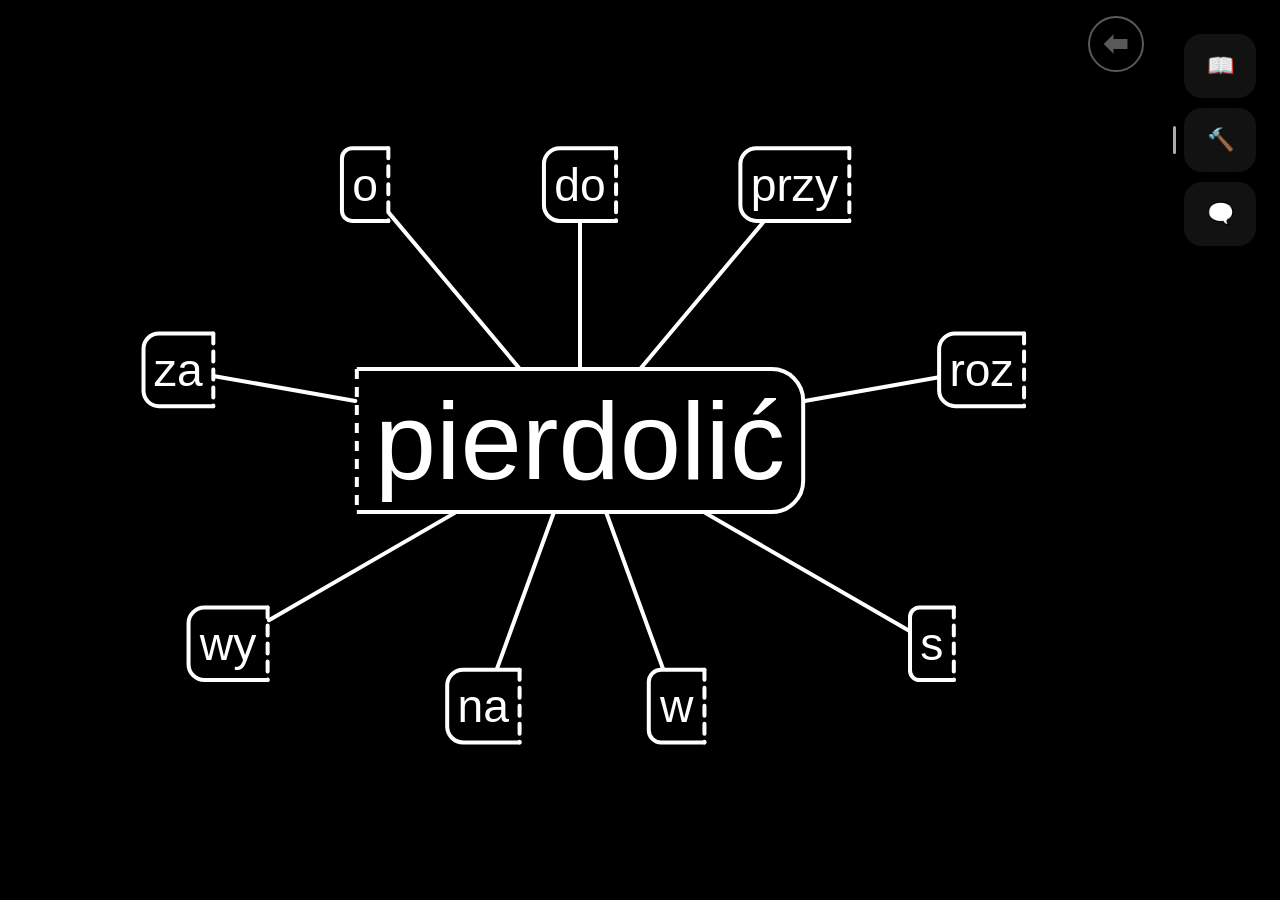
==== commit f493f109: "improve swipe interactions" ====
--- a/index.html
+++ b/index.html
@@ -4,7 +4,7 @@
     <meta charset="utf-8">
     <meta name="viewport" content="width=device-width, initial-scale=1">
     <meta name="theme-color" content="#000000">
-    <title>Pierdolić</title>
+    <title>Pierdolę to...</title>
     <style>
       html,
       body {
@@ -27,6 +27,13 @@
         --visualization-control-gap: 16px;
         --visualization-width: 100vw;
         --visualization-height: 100vh;
+        --bottom-safe-area: 0px;
+      }
+
+      @supports (-webkit-touch-callout: none) {
+        :root {
+          --bottom-safe-area: env(safe-area-inset-bottom);
+        }
       }
 
       .controls {
@@ -142,7 +149,7 @@
       .gloss-sheet {
         position: fixed;
         left: 50%;
-        bottom: calc(var(--tray-height) + env(safe-area-inset-bottom) + var(--sheet-tray-gap));
+        bottom: calc(var(--tray-height) + var(--bottom-safe-area) + var(--sheet-tray-gap));
         z-index: 2;
         width: var(--sheet-width);
         max-height: min(34vh, 280px);
@@ -159,6 +166,7 @@
         box-shadow: 0 18px 60px rgba(0, 0, 0, 0.5);
         overflow: hidden;
         will-change: transform;
+        touch-action: pan-y;
         -webkit-backdrop-filter: blur(12px);
         backdrop-filter: blur(12px);
       }
@@ -173,7 +181,7 @@
 
       .gloss-sheet-handle {
         display: block;
-        width: 44px;
+        width: 100%;
         height: 20px;
         margin: 0 auto 14px;
         padding: 0;
@@ -192,7 +200,7 @@
         display: block;
         width: 44px;
         height: 4px;
-        margin: 8px 0;
+        margin: 8px auto;
         border-radius: 999px;
         background: rgba(255, 255, 255, 0.66);
       }
@@ -210,6 +218,7 @@
         min-height: 0;
         overflow-y: auto;
         padding-right: 2px;
+        touch-action: pan-y;
       }
 
       .gloss-list {
@@ -357,8 +366,8 @@
         right: 0;
         bottom: 0;
         z-index: 3;
-        min-height: calc(var(--tray-height) + env(safe-area-inset-bottom));
-        padding: 8px 0 calc(8px + env(safe-area-inset-bottom));
+        min-height: calc(var(--tray-height) + var(--bottom-safe-area));
+        padding: 8px 0 calc(8px + var(--bottom-safe-area));
         box-sizing: border-box;
         background: rgba(0, 0, 0, 0.94);
         border-top: 1px solid rgba(255, 255, 255, 0.16);
@@ -425,6 +434,16 @@
           --desktop-inspector-width: clamp(380px, 30vw, 520px);
           --desktop-inspector-rail-width: 72px;
           --desktop-inspector-edge-gap: 24px;
+          --desktop-inspector-nav-gap: 10px;
+          --desktop-inspector-nav-padding: 10px;
+          --desktop-inspector-section-height: 64px;
+          --desktop-inspector-stack-height: calc(
+            var(--desktop-inspector-section-height) +
+            var(--desktop-inspector-section-height) +
+            var(--desktop-inspector-section-height) +
+            var(--desktop-inspector-nav-gap) +
+            var(--desktop-inspector-nav-gap)
+          );
           --visualization-sidebar-gap: 24px;
           --visualization-width: calc(
             100vw -
@@ -473,20 +492,25 @@
           transition: none;
         }
 
+        .gloss-sheet.is-desktop-dragging .desktop-inspector-toggle {
+          transition: none;
+        }
+
         .gloss-sheet-handle {
           display: none;
         }
 
         .desktop-inspector-toggle {
           position: absolute;
-          left: -18px;
-          top: 50%;
-          transform: translateY(-50%);
+          left: -24px;
+          top: var(--desktop-inspector-toggle-top, 0);
+          bottom: auto;
+          transform: none;
           display: flex;
           align-items: center;
           justify-content: center;
-          width: 16px;
-          height: 64px;
+          width: 28px;
+          height: var(--desktop-inspector-toggle-height, 100%);
           padding: 0;
           border: 0;
           border-radius: 999px;
@@ -495,6 +519,9 @@
           cursor: pointer;
           touch-action: none;
           user-select: none;
+          transition:
+            top 180ms ease,
+            height 180ms ease;
         }
 
         .desktop-inspector-toggle::before {
@@ -510,11 +537,11 @@
           display: flex;
           flex: 1 1 auto;
           flex-direction: column;
-          gap: 10px;
+          gap: var(--desktop-inspector-nav-gap);
           min-height: 0;
           height: 100%;
           max-height: none;
-          padding: 10px 0;
+          padding: var(--desktop-inspector-nav-padding) 0;
           box-sizing: border-box;
           overflow: hidden;
         }
@@ -635,6 +662,16 @@
           width: var(--desktop-inspector-rail-width);
         }
 
+        .gloss-sheet.is-desktop-collapsed .desktop-inspector-toggle {
+          --desktop-inspector-toggle-top: var(--desktop-inspector-nav-padding);
+          --desktop-inspector-toggle-height: var(--desktop-inspector-stack-height);
+        }
+
+        .gloss-sheet.is-desktop-expanded:not(.has-desktop-expanded-panel) .desktop-inspector-toggle {
+          --desktop-inspector-toggle-top: var(--desktop-inspector-nav-padding);
+          --desktop-inspector-toggle-height: var(--desktop-inspector-stack-height);
+        }
+
         .gloss-sheet.is-desktop-collapsed .desktop-inspector-header {
           padding: 8px;
         }
@@ -682,6 +719,7 @@
         var orbitEntries = [];
         var midpointBias = 0.5;
         var debugEnabled = false;
+        var sheetModes = ["glosses", "prefix", "examples"];
         var activeSheetMode = "glosses";
         var exampleTranslationMode = "natural";
         var badgeCornerRadiusRatio = 0.22;
@@ -696,6 +734,7 @@
         var desktopInspectorTransitionCleanup = null;
         var ignoreNextDesktopInspectorClick = false;
         var glossSheetDrag = null;
+        var glossSheetSwipe = null;
         var glossSheetTransitionCleanup = null;
         var ignoreNextGlossSheetClick = false;
         var lexicalIndex = new Map();
@@ -2106,6 +2145,174 @@
           settleGlossSheet(true);
         }
 
+        function getWrappedSheetMode(direction) {
+          var currentIndex = sheetModes.indexOf(activeSheetMode);
+          var nextIndex;
+
+          if (currentIndex < 0) {
+            currentIndex = 0;
+          }
+
+          nextIndex = (currentIndex + direction + sheetModes.length) % sheetModes.length;
+
+          return sheetModes[nextIndex];
+        }
+
+        function isInteractiveSwipeTarget(target) {
+          return Boolean(
+            target.closest &&
+            target.closest("button, a, input, textarea, select, [contenteditable='true'], .gloss-sheet-handle")
+          );
+        }
+
+        function hasActiveTextSelection() {
+          var selection = window.getSelection ? window.getSelection() : null;
+
+          return Boolean(selection && selection.rangeCount && !selection.isCollapsed);
+        }
+
+        function releaseGlossSheetSwipeCapture(pointerId) {
+          var sheet = document.getElementById("gloss-sheet");
+
+          if (sheet && sheet.hasPointerCapture && sheet.hasPointerCapture(pointerId)) {
+            sheet.releasePointerCapture(pointerId);
+          }
+        }
+
+        function cancelGlossSheetSwipe() {
+          if (!glossSheetSwipe) {
+            return;
+          }
+
+          releaseGlossSheetSwipeCapture(glossSheetSwipe.pointerId);
+          glossSheetSwipe = null;
+        }
+
+        function handleGlossSheetSwipePointerDown(event) {
+          if (
+            usesDesktopInspectorLayout() ||
+            event.button !== 0 ||
+            isInteractiveSwipeTarget(event.target) ||
+            !event.target.closest("#gloss-sheet") ||
+            hasActiveTextSelection()
+          ) {
+            return;
+          }
+
+          glossSheetSwipe = {
+            pointerId: event.pointerId,
+            startX: event.clientX,
+            startY: event.clientY,
+            startTime: window.performance.now(),
+            isSwiping: false,
+            isCancelled: false,
+            hasSwitched: false
+          };
+        }
+
+        function handleGlossSheetSwipePointerMove(event) {
+          var deltaX;
+          var deltaY;
+          var absX;
+          var absY;
+          var sheet;
+          var swipeDistance;
+          var elapsedTime;
+
+          if (!glossSheetSwipe || event.pointerId !== glossSheetSwipe.pointerId) {
+            return;
+          }
+
+          if (hasActiveTextSelection()) {
+            cancelGlossSheetSwipe();
+            return;
+          }
+
+          deltaX = event.clientX - glossSheetSwipe.startX;
+          deltaY = event.clientY - glossSheetSwipe.startY;
+          absX = Math.abs(deltaX);
+          absY = Math.abs(deltaY);
+          elapsedTime = window.performance.now() - glossSheetSwipe.startTime;
+
+          if (glossSheetSwipe.isCancelled) {
+            return;
+          }
+
+          if (!glossSheetSwipe.isSwiping) {
+            if (elapsedTime > 280) {
+              glossSheetSwipe.isCancelled = true;
+              return;
+            }
+
+            if (absX < 10 && absY < 10) {
+              return;
+            }
+
+            if (absY > absX * 1.15) {
+              glossSheetSwipe.isCancelled = true;
+              return;
+            }
+
+            if (absX < 14 || absX < absY * 1.15) {
+              return;
+            }
+
+            glossSheetSwipe.isSwiping = true;
+            sheet = document.getElementById("gloss-sheet");
+
+            if (sheet && sheet.setPointerCapture) {
+              sheet.setPointerCapture(event.pointerId);
+            }
+          }
+
+          event.preventDefault();
+
+          swipeDistance = Math.min(72, Math.max(32, window.innerWidth * 0.11));
+
+          if (!glossSheetSwipe.hasSwitched && absX >= swipeDistance) {
+            glossSheetSwipe.hasSwitched = true;
+            setActiveSheetMode(getWrappedSheetMode(deltaX < 0 ? -1 : 1));
+          }
+        }
+
+        function handleGlossSheetSwipePointerEnd(event) {
+          var deltaX;
+          var deltaY;
+          var swipeDistance;
+
+          if (!glossSheetSwipe || event.pointerId !== glossSheetSwipe.pointerId) {
+            return;
+          }
+
+          releaseGlossSheetSwipeCapture(event.pointerId);
+
+          if (
+            !hasActiveTextSelection() &&
+            !glossSheetSwipe.isCancelled &&
+            glossSheetSwipe.isSwiping &&
+            !glossSheetSwipe.hasSwitched
+          ) {
+            deltaX = event.clientX - glossSheetSwipe.startX;
+            deltaY = event.clientY - glossSheetSwipe.startY;
+            swipeDistance = Math.min(72, Math.max(32, window.innerWidth * 0.11));
+
+            if (Math.abs(deltaX) >= swipeDistance && Math.abs(deltaX) > Math.abs(deltaY)) {
+              event.preventDefault();
+              setActiveSheetMode(getWrappedSheetMode(deltaX < 0 ? -1 : 1));
+            }
+          }
+
+          glossSheetSwipe = null;
+        }
+
+        function handleGlossSheetSwipePointerCancel(event) {
+          if (!glossSheetSwipe || event.pointerId !== glossSheetSwipe.pointerId) {
+            return;
+          }
+
+          cancelGlossSheetSwipe();
+        }
+
         function updateGlossSheetState() {
           var sheet = document.getElementById("gloss-sheet");
           var handle = document.getElementById("gloss-sheet-handle");
@@ -3508,6 +3715,20 @@
           }
 
           settleGlossSheet(!glossSheetExpanded);
+        });
+
+        document.getElementById("gloss-sheet").addEventListener("pointerdown", handleGlossSheetSwipePointerDown);
+
+        document.getElementById("gloss-sheet").addEventListener("pointermove", handleGlossSheetSwipePointerMove);
+
+        document.getElementById("gloss-sheet").addEventListener("pointerup", handleGlossSheetSwipePointerEnd);
+
+        document.getElementById("gloss-sheet").addEventListener("pointercancel", handleGlossSheetSwipePointerCancel);
+
+        document.addEventListener("selectionchange", function () {
+          if (hasActiveTextSelection()) {
+            cancelGlossSheetSwipe();
+          }
         });
 
         Array.prototype.forEach.call(
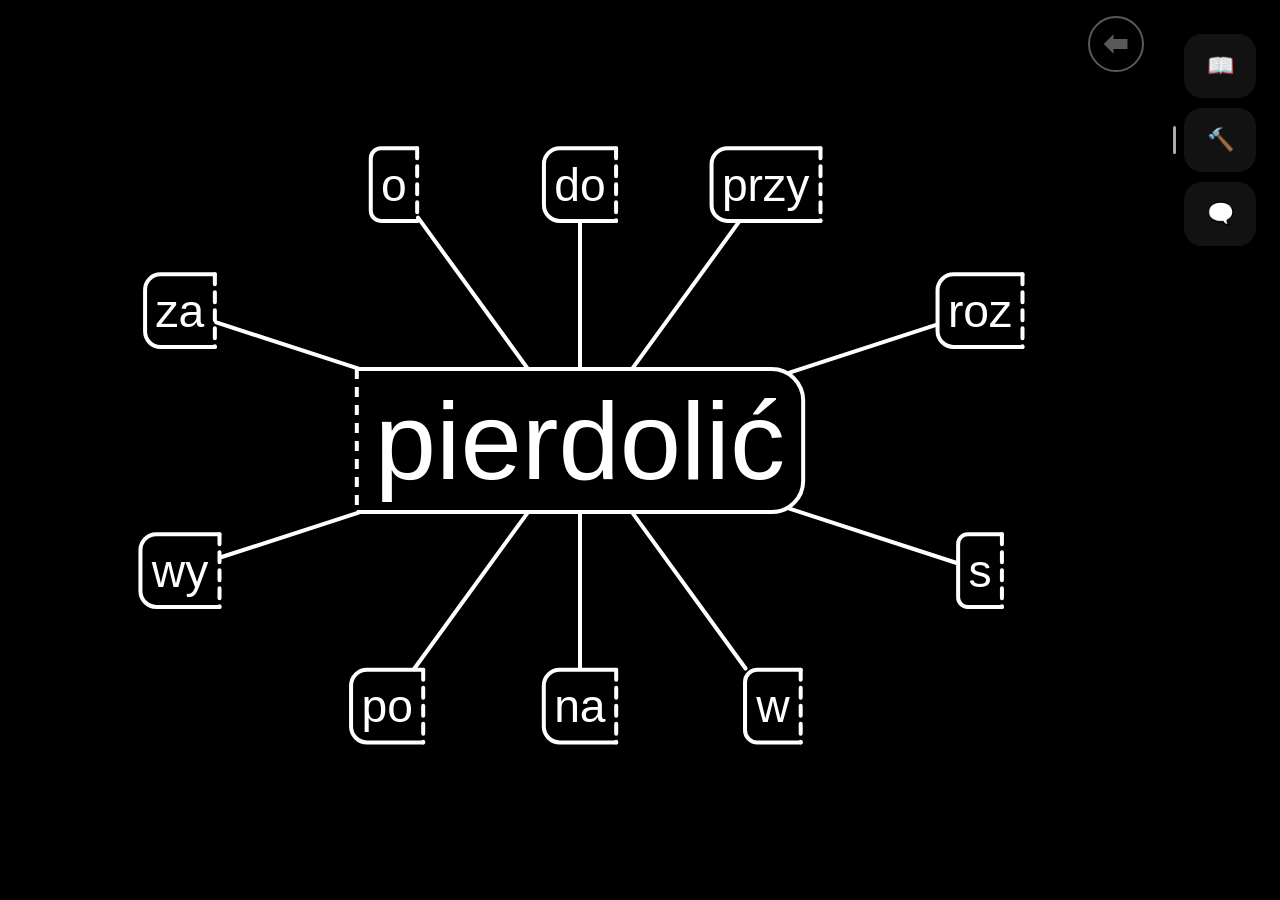
==== commit 8136ee57: "fix stem attachment to rounded corners" ====
--- a/index.html
+++ b/index.html
@@ -4,6 +4,18 @@
     <meta charset="utf-8">
     <meta name="viewport" content="width=device-width, initial-scale=1">
     <meta name="theme-color" content="#000000">
+    <meta name="description" content="An interactive visual guide to Polish verb formation around pierdolić.">
+    <meta property="og:title" content="Pierdolę to...">
+    <meta property="og:description" content="An interactive visual guide to Polish verb formation around pierdolić.">
+    <meta property="og:image" content="https://bakun.in/pierdolic/opengraph.png">
+    <meta property="og:image:type" content="image/png">
+    <meta property="og:image:width" content="1200">
+    <meta property="og:image:height" content="630">
+    <meta property="og:type" content="website">
+    <meta name="twitter:card" content="summary_large_image">
+    <meta name="twitter:title" content="Pierdolę to...">
+    <meta name="twitter:description" content="An interactive visual guide to Polish verb formation around pierdolić.">
+    <meta name="twitter:image" content="opengraph.png">
     <title>Pierdolę to...</title>
     <style>
       html,
@@ -1155,6 +1167,120 @@
           );
         }
 
+        function getCenterWordCornerRadii(borderState, radius) {
+          if (borderState.leftAttachment && borderState.rightOuterAttachment) {
+            return {
+              topLeft: 0,
+              topRight: 0,
+              bottomRight: 0,
+              bottomLeft: 0
+            };
+          }
+
+          if (borderState.leftAttachment) {
+            return {
+              topLeft: 0,
+              topRight: radius,
+              bottomRight: radius,
+              bottomLeft: 0
+            };
+          }
+
+          if (borderState.rightOuterAttachment) {
+            return {
+              topLeft: radius,
+              topRight: 0,
+              bottomRight: 0,
+              bottomLeft: radius
+            };
+          }
+
+          return {
+            topLeft: radius,
+            topRight: radius,
+            bottomRight: radius,
+            bottomLeft: radius
+          };
+        }
+
+        function isPointInsideRoundedRect(x, y, rect, radii) {
+          var corner;
+          var deltaX;
+          var deltaY;
+
+          if (x < rect.minX || x > rect.maxX || y < rect.minY || y > rect.maxY) {
+            return false;
+          }
+
+          if (radii.topLeft && x < rect.minX + radii.topLeft && y < rect.minY + radii.topLeft) {
+            corner = {
+              x: rect.minX + radii.topLeft,
+              y: rect.minY + radii.topLeft,
+              radius: radii.topLeft
+            };
+          } else if (
+            radii.topRight &&
+            x > rect.maxX - radii.topRight &&
+            y < rect.minY + radii.topRight
+          ) {
+            corner = {
+              x: rect.maxX - radii.topRight,
+              y: rect.minY + radii.topRight,
+              radius: radii.topRight
+            };
+          } else if (
+            radii.bottomRight &&
+            x > rect.maxX - radii.bottomRight &&
+            y > rect.maxY - radii.bottomRight
+          ) {
+            corner = {
+              x: rect.maxX - radii.bottomRight,
+              y: rect.maxY - radii.bottomRight,
+              radius: radii.bottomRight
+            };
+          } else if (
+            radii.bottomLeft &&
+            x < rect.minX + radii.bottomLeft &&
+            y > rect.maxY - radii.bottomLeft
+          ) {
+            corner = {
+              x: rect.minX + radii.bottomLeft,
+              y: rect.maxY - radii.bottomLeft,
+              radius: radii.bottomLeft
+            };
+          }
+
+          if (!corner) {
+            return true;
+          }
+
+          deltaX = x - corner.x;
+          deltaY = y - corner.y;
+
+          return deltaX * deltaX + deltaY * deltaY <= corner.radius * corner.radius;
+        }
+
+        function getRayExitDistanceFromRoundedRect(originX, originY, directionX, directionY, rect, radii) {
+          var minDistance = 0;
+          var maxDistance = getRayExitDistanceFromRect(originX, originY, directionX, directionY, rect);
+          var index;
+          var distance;
+          var point;
+
+          for (index = 0; index < 28; index += 1) {
+            distance = (minDistance + maxDistance) / 2;
+            point = getPointOnRay(originX, originY, directionX, directionY, distance);
+
+            if (isPointInsideRoundedRect(point.x, point.y, rect, radii)) {
+              minDistance = distance;
+            } else {
+              maxDistance = distance;
+            }
+          }
+
+          return minDistance;
+        }
+
         function constrainLowerBound(bounds, coefficient, value) {
           if (coefficient > 0) {
             bounds.min = Math.max(bounds.min, value / coefficient);
@@ -1266,6 +1392,14 @@
 
         function hasTrailingReflexiveToken(node) {
           return Boolean(node && node.reflexiveTarget);
+        }
+
+        function hasUnchangedTrailingReflexiveToken(parentNode, childNode) {
+          return Boolean(
+            childNode &&
+            childNode.reflexiveTarget &&
+            childNode.reflexiveTarget === (parentNode && parentNode.reflexiveTarget)
+          );
         }
 
         function isSubstitutionBadge(entry) {
@@ -1288,7 +1422,7 @@
           var isTerminalSubstitution =
             isSubstitution &&
             isLeafVerbNode(childNode) &&
-            !hasTrailingReflexiveToken(childNode);
+            !hasUnchangedTrailingReflexiveToken(parentNode, childNode);
           var label;
 
           if (childPrefix && childPrefix !== parentPrefix) {
@@ -2978,6 +3112,34 @@
           };
         }
 
+        function getCenterWordBorderEdgePoint(metrics, layout, directionX, directionY) {
+          var wordRect = getCenterWordRect(metrics, layout);
+          var width = wordRect.maxX - wordRect.minX;
+          var height = wordRect.maxY - wordRect.minY;
+          var radius = Math.min(width, height) * badgeCornerRadiusRatio;
+          var borderState = getCenterWordBorderState();
+          var cornerRadii = getCenterWordCornerRadii(borderState, radius);
+          var distance = getRayExitDistanceFromRoundedRect(
+            metrics.centerX,
+            metrics.centerY,
+            directionX,
+            directionY,
+            wordRect,
+            cornerRadii
+          );
+
+          return getPointOnRay(metrics.centerX, metrics.centerY, directionX, directionY, distance);
+        }
+
+        function getSubstitutionStemStartPoint(directionY, substitutionTargetX, wordRect, layout) {
+          return {
+            x: substitutionTargetX,
+            y: directionY >= 0
+              ? wordRect.maxY + layout.stemWordGap
+              : wordRect.minY - layout.stemWordGap
+          };
+        }
+
         function renderWordBoundingBox(metrics, layout) {
           var bboxLayer = document.getElementById("word-bbox-layer");
           var wordRect = getCenterWordRect(metrics, layout);
@@ -2995,6 +3157,9 @@
           var centerX = (wordRect.minX + wordRect.maxX) / 2;
           var centerY = (wordRect.minY + wordRect.maxY) / 2;
           var solidPath;
+          var substitutionLineEndX;
+          var substitutionLinePath;
+          var substitutionCornerClearance = layout.badgeStrokeWidth;
 
           bboxLayer.textContent = "";
 
@@ -3017,39 +3182,38 @@
           });
 
           if (borderState.substitutionAttachment) {
+            substitutionLineEndX = borderState.rightOuterAttachment
+              ? suffixRect.maxX
+              : Math.max(
+                  suffixRect.minX,
+                  Math.min(
+                    suffixRect.maxX,
+                    wordRect.maxX - radius - substitutionCornerClearance
+                  )
+                );
+            substitutionLinePath =
+              "M " +
+              suffixRect.minX +
+              " " +
+              wordRect.minY +
+              " H " +
+              substitutionLineEndX +
+              " M " +
+              suffixRect.minX +
+              " " +
+              wordRect.maxY +
+              " H " +
+              substitutionLineEndX;
+
             bboxLayer.appendChild(
               createSvgElement("path", {
-                d:
-                  "M " +
-                  suffixRect.minX +
-                  " " +
-                  wordRect.minY +
-                  " H " +
-                  suffixRect.maxX +
-                  " M " +
-                  suffixRect.minX +
-                  " " +
-                  wordRect.maxY +
-                  " H " +
-                  suffixRect.maxX,
+                d: substitutionLinePath,
                 class: "word-bbox-gap"
               })
             );
             bboxLayer.appendChild(
               createSvgElement("path", {
-                d:
-                  "M " +
-                  suffixRect.minX +
-                  " " +
-                  wordRect.minY +
-                  " H " +
-                  suffixRect.maxX +
-                  " M " +
-                  suffixRect.minX +
-                  " " +
-                  wordRect.maxY +
-                  " H " +
-                  suffixRect.maxX,
+                d: substitutionLinePath,
                 class: "word-bbox-edge",
                 "stroke-dasharray": "10 8"
               })
@@ -3419,6 +3583,7 @@
             var substitutionTargetX;
             var stemStartPoint;
             var stemEndPoint;
+            var centerWordEdgePoint;
             var wordRect;
             var suffixRect;
             var shiftX = 0;
@@ -3504,14 +3669,27 @@
             }
 
             stemStartPoint = isSubstitutionBadge(entry)
-              ? {
-                  x: substitutionTargetX,
-                  y: wordRect.minY - layout.stemWordGap
-                }
-              : {
-                  x: distances.textEdgePoint.x + directionX * layout.stemWordGap,
-                  y: distances.textEdgePoint.y + directionY * layout.stemWordGap
-                };
+              ? getSubstitutionStemStartPoint(
+                  directionY,
+                  substitutionTargetX,
+                  wordRect,
+                  layout
+                )
+              : null;
+
+            if (!stemStartPoint) {
+              centerWordEdgePoint = getCenterWordBorderEdgePoint(
+                metrics,
+                layout,
+                directionX,
+                directionY
+              );
+              stemStartPoint = {
+                x: centerWordEdgePoint.x + directionX * layout.stemWordGap,
+                y: centerWordEdgePoint.y + directionY * layout.stemWordGap
+              };
+            }
+
             stemEndPoint = {
               x: badgeEdgePoint.x - directionX * layout.stemWordGap,
               y: badgeEdgePoint.y - directionY * layout.stemWordGap
@@ -3561,10 +3739,14 @@
               },
               textEdgePoint:
                 isSubstitutionBadge(entry)
-                  ? {
-                      x: substitutionTargetX,
-                      y: wordRect.minY
-                    }
+                  ? getSubstitutionStemStartPoint(
+                      directionY,
+                      substitutionTargetX,
+                      wordRect,
+                      {
+                        stemWordGap: 0
+                      }
+                    )
                   : distances.textEdgePoint,
               orbitEdgePoint: distances.orbitEdgePoint,
               minAnchorPoint: getPointOnRay(
